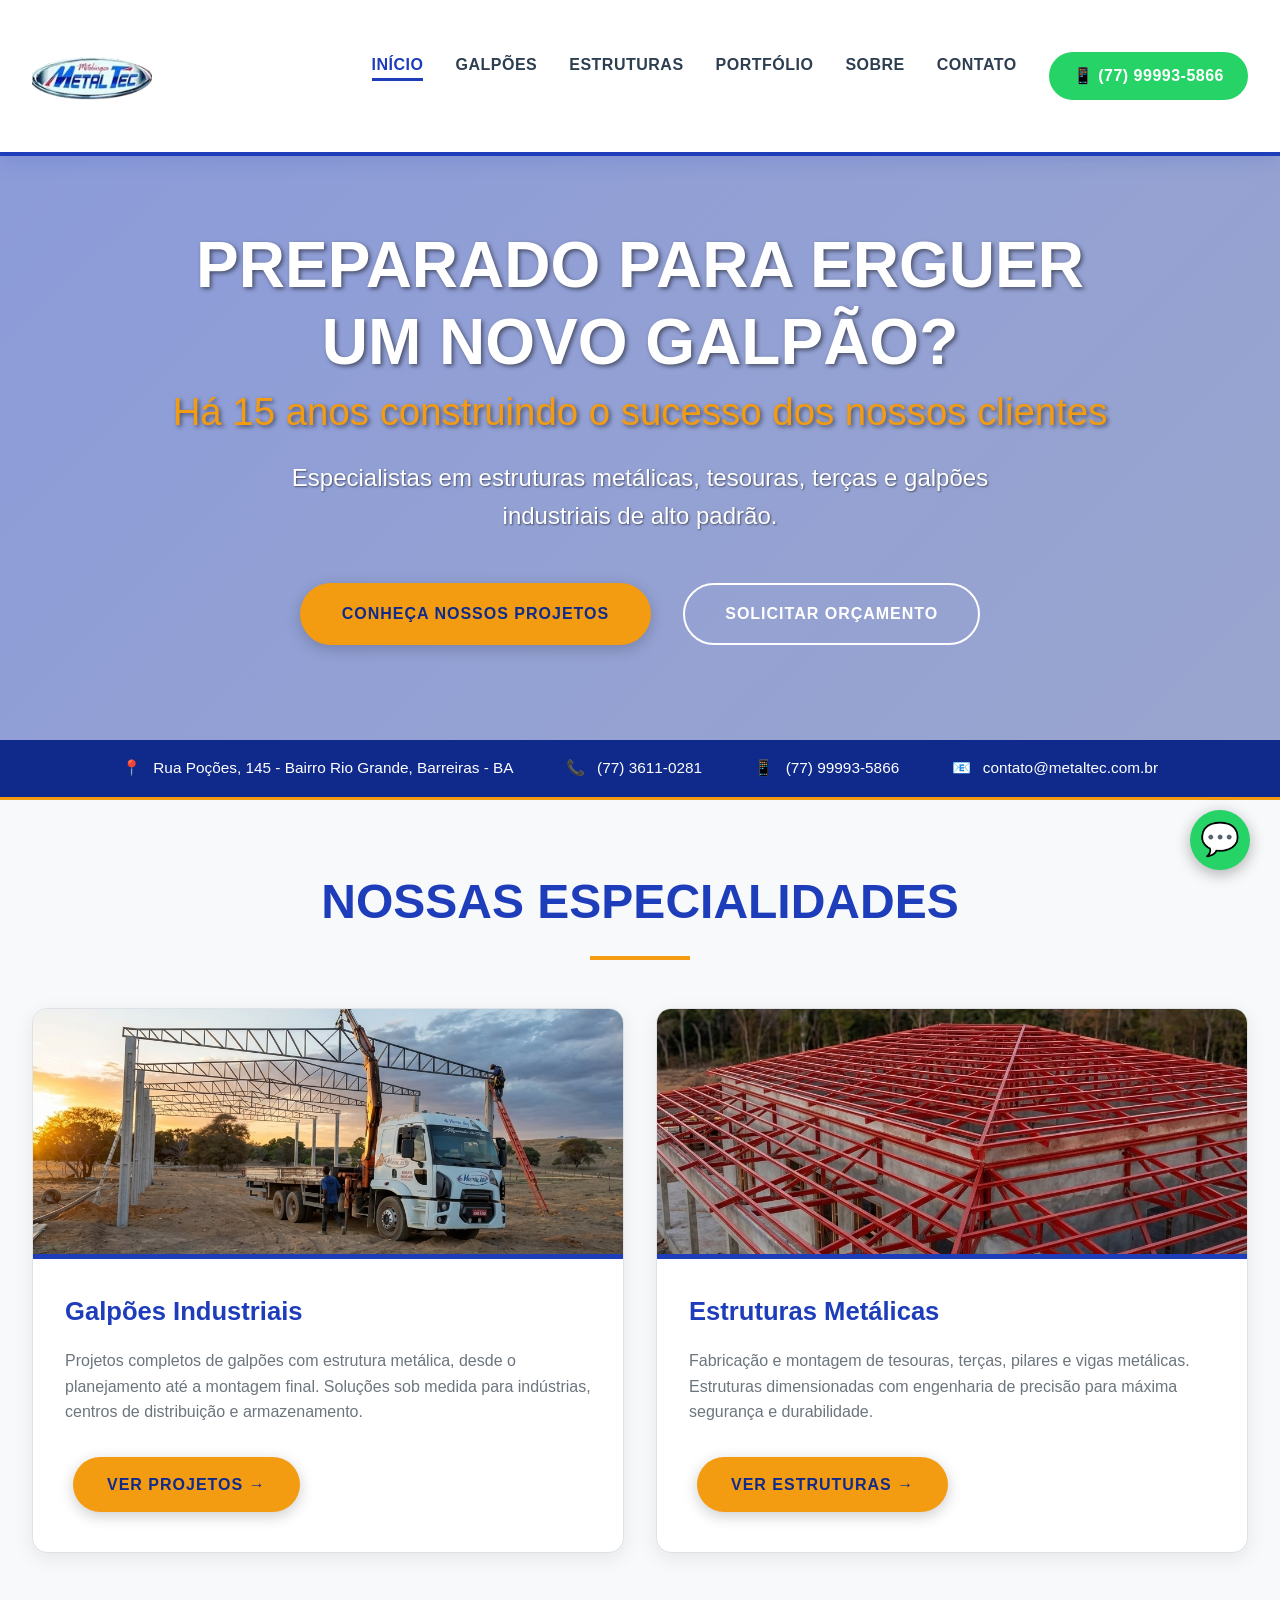
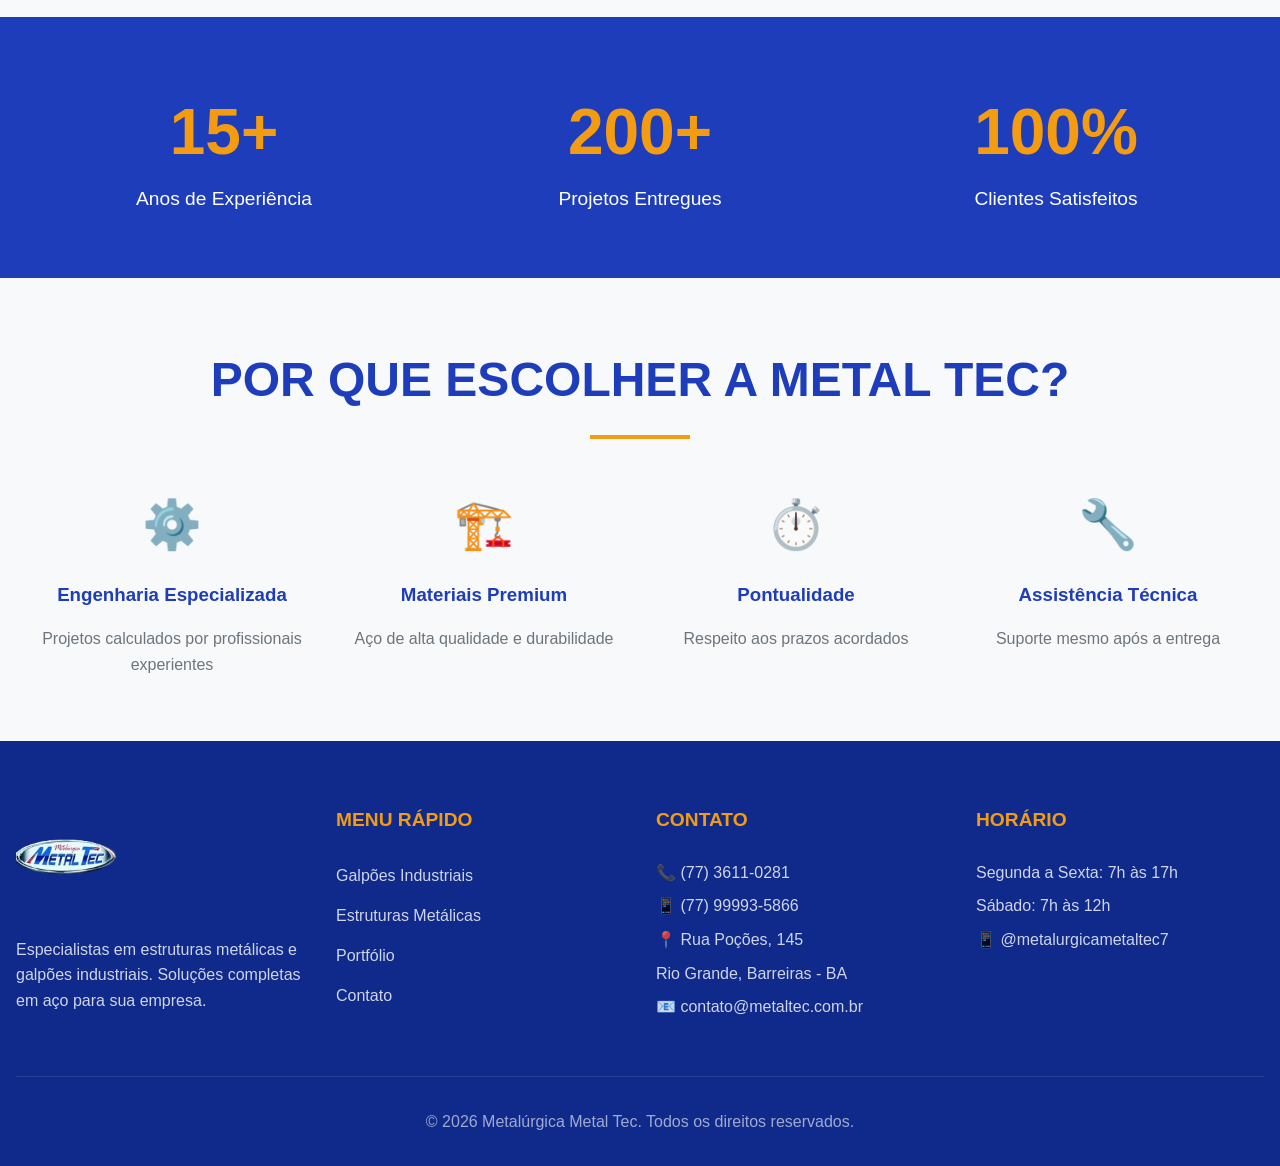
==== index.html @ 947dddcb "Add files via upload" ====
<!DOCTYPE html>
<html lang="pt-BR">
<head>
    <meta charset="UTF-8">
    <meta name="viewport" content="width=device-width, initial-scale=1.0">
    <title>Metal Tec - Estruturas Metálicas e Galpões Industriais</title>
    <link rel="stylesheet" href="css/estilo.css">
</head>
<body>
    <header class="header">
        <div class="header-container">
            <a href="index.html" class="logo">
                <img src="logo.png" alt="Metal Tec">
            </a>
            <nav>
                <ul class="nav-menu">
                    <li><a href="index.html" class="active">INÍCIO</a></li>
                    <li><a href="galpoes.html">GALPÕES</a></li>
                    <li><a href="estruturas.html">ESTRUTURAS</a></li>
                    <li><a href="portfolio.html">PORTFÓLIO</a></li>
                    <li><a href="sobre.html">SOBRE</a></li>
                    <li><a href="contato.html">CONTATO</a></li>
                    <li><a href="https://wa.me/5577999935866" class="whatsapp-nav" target="_blank">📱 (77) 99993-5866</a></li>
                </ul>
            </nav>
        </div>
    </header>

    <!-- Hero Section com imagem de fundo VISÍVEL -->
    <section class="hero">
        <div class="hero-content">
            <h1>
                PREPARADO PARA ERGUER<br>UM NOVO GALPÃO?
                <span>Há 15 anos construindo o sucesso dos nossos clientes</span>
            </h1>
            <p>Especialistas em estruturas metálicas, tesouras, terças e galpões industriais de alto padrão.</p>
            <div style="display: flex; gap: 1rem; justify-content: center; flex-wrap: wrap;">
                <a href="galpoes.html" class="btn btn-primary">CONHEÇA NOSSOS PROJETOS</a>
                <a href="contato.html" class="btn btn-outline">SOLICITAR ORÇAMENTO</a>
            </div>
        </div>
    </section>

    <!-- Info Bar -->
    <div class="info-bar">
        <span><i>📍</i> Rua Poções, 145 - Bairro Rio Grande, Barreiras - BA</span>
        <span><i>📞</i> (77) 3611-0281</span>
        <span><i>📱</i> (77) 99993-5866</span>
        <span><i>📧</i> contato@metaltec.com.br</span>
    </div>

    <!-- Serviços em Destaque -->
    <section class="section">
        <div class="container">
            <h2 class="section-title">NOSSAS ESPECIALIDADES</h2>
            <div class="cards-grid">
                <div class="card">
                    <div class="card-image" style="background-image: url('imagens/galpao-destaque.jpg')"></div>
                    <div class="card-content">
                        <h3>Galpões Industriais</h3>
                        <p>Projetos completos de galpões com estrutura metálica, desde o planejamento até a montagem final. Soluções sob medida para indústrias, centros de distribuição e armazenamento.</p>
                        <a href="galpoes.html" class="btn btn-primary" style="padding: 0.8rem 2rem;">VER PROJETOS →</a>
                    </div>
                </div>
                <div class="card">
                    <div class="card-image" style="background-image: url('imagens/estrutura-destaque.jpg')"></div>
                    <div class="card-content">
                        <h3>Estruturas Metálicas</h3>
                        <p>Fabricação e montagem de tesouras, terças, pilares e vigas metálicas. Estruturas dimensionadas com engenharia de precisão para máxima segurança e durabilidade.</p>
                        <a href="estruturas.html" class="btn btn-primary" style="padding: 0.8rem 2rem;">VER ESTRUTURAS →</a>
                    </div>
                </div>
            </div>
        </div>
    </section>

    <!-- Números -->
    <section class="section" style="background: var(--metaltec-blue); color: white;">
        <div class="container">
            <div style="display: grid; grid-template-columns: repeat(3, 1fr); gap: 2rem; text-align: center;">
                <div>
                    <div style="font-size: 4rem; font-weight: 800; color: var(--metaltec-orange);">15+</div>
                    <div style="font-size: 1.2rem;">Anos de Experiência</div>
                </div>
                <div>
                    <div style="font-size: 4rem; font-weight: 800; color: var(--metaltec-orange);">200+</div>
                    <div style="font-size: 1.2rem;">Projetos Entregues</div>
                </div>
                <div>
                    <div style="font-size: 4rem; font-weight: 800; color: var(--metaltec-orange);">100%</div>
                    <div style="font-size: 1.2rem;">Clientes Satisfeitos</div>
                </div>
            </div>
        </div>
    </section>

    <!-- Por que a Metal Tec -->
    <section class="section">
        <div class="container">
            <h2 class="section-title">POR QUE ESCOLHER A METAL TEC?</h2>
            <div style="display: grid; grid-template-columns: repeat(4, 1fr); gap: 2rem;">
                <div style="text-align: center;">
                    <div style="font-size: 3rem; color: var(--metaltec-blue); margin-bottom: 1rem;">⚙️</div>
                    <h3 style="color: var(--metaltec-blue); margin-bottom: 1rem;">Engenharia Especializada</h3>
                    <p style="color: var(--gray);">Projetos calculados por profissionais experientes</p>
                </div>
                <div style="text-align: center;">
                    <div style="font-size: 3rem; color: var(--metaltec-blue); margin-bottom: 1rem;">🏗️</div>
                    <h3 style="color: var(--metaltec-blue); margin-bottom: 1rem;">Materiais Premium</h3>
                    <p style="color: var(--gray);">Aço de alta qualidade e durabilidade</p>
                </div>
                <div style="text-align: center;">
                    <div style="font-size: 3rem; color: var(--metaltec-blue); margin-bottom: 1rem;">⏱️</div>
                    <h3 style="color: var(--metaltec-blue); margin-bottom: 1rem;">Pontualidade</h3>
                    <p style="color: var(--gray);">Respeito aos prazos acordados</p>
                </div>
                <div style="text-align: center;">
                    <div style="font-size: 3rem; color: var(--metaltec-blue); margin-bottom: 1rem;">🔧</div>
                    <h3 style="color: var(--metaltec-blue); margin-bottom: 1rem;">Assistência Técnica</h3>
                    <p style="color: var(--gray);">Suporte mesmo após a entrega</p>
                </div>
            </div>
        </div>
    </section>

    <!-- Footer -->
    <footer class="footer">
        <div class="footer-grid">
            <div class="footer-col">
                <img src="logo.png" alt="Metal Tec" style="height: 100px; margin-bottom: 1rem;">
                <p>Especialistas em estruturas metálicas e galpões industriais. Soluções completas em aço para sua empresa.</p>
            </div>
            <div class="footer-col">
                <h4>MENU RÁPIDO</h4>
                <p><a href="galpoes.html">Galpões Industriais</a></p>
                <p><a href="estruturas.html">Estruturas Metálicas</a></p>
                <p><a href="portfolio.html">Portfólio</a></p>
                <p><a href="contato.html">Contato</a></p>
            </div>
            <div class="footer-col">
                <h4>CONTATO</h4>
                <p>📞 (77) 3611-0281</p>
                <p>📱 (77) 99993-5866</p>
                <p>📍 Rua Poções, 145</p>
                <p>Rio Grande, Barreiras - BA</p>
                <p>📧 contato@metaltec.com.br</p>
            </div>
            <div class="footer-col">
                <h4>HORÁRIO</h4>
                <p>Segunda a Sexta: 7h às 17h</p>
                <p>Sábado: 7h às 12h</p>
                <p>📱 @metalurgicametaltec7</p>
            </div>
        </div>
        <div class="footer-bottom">
            <p>© 2026 Metalúrgica Metal Tec. Todos os direitos reservados.</p>
        </div>
    </footer>

    <!-- WhatsApp Float -->
    <a href="https://wa.me/5577999935866" class="whatsapp-float" target="_blank">
        💬
    </a>
    <script src="js/script.js"></script>
</body>
</html>
---- css/estilo.css ----
/* ===== RESET E VARIÁVEIS ===== */
* {
    margin: 0;
    padding: 0;
    box-sizing: border-box;
    font-family: 'Montserrat', -apple-system, BlinkMacSystemFont, 'Segoe UI', Roboto, Oxygen, Ubuntu, Cantarell, sans-serif;
}

:root {
    --metaltec-blue: #1e3dba;
    --metaltec-blue-dark: #0f2a8a;
    --metaltec-blue-light: #2e4ed6;
    --metaltec-gray: #2c3e50;
    --metaltec-orange: #f39c12;
    --dark: #1a1a1a;
    --light: #f8f9fa;
    --white: #ffffff;
    --gray: #6c757d;
    --gray-light: #e9ecef;
    --border: #dee2e6;
    --success: #25D366;
    --success-dark: #128C7E;
    --font-size-base: 16px;
    --spacing-unit: 1rem;
}

/* ===== TIPOGRAFIA ===== */
@import url('https://fonts.googleapis.com/css2?family=Montserrat:wght@300;400;500;600;700;800&display=swap');

html {
    font-size: var(--font-size-base);
    scroll-behavior: smooth;
}

body {
    color: var(--dark);
    line-height: 1.6;
    background-color: var(--light);
    overflow-x: hidden;
    width: 100%;
    position: relative;
}

/* ===== ACESSIBILIDADE ===== */
:focus {
    outline: 3px solid var(--metaltec-orange);
    outline-offset: 2px;
}

.skip-link {
    position: absolute;
    top: -40px;
    left: 0;
    background: var(--metaltec-blue);
    color: white;
    padding: 8px;
    z-index: 1001;
    text-decoration: none;
}

.skip-link:focus {
    top: 0;
}

/* ===== HEADER COM LOGO GRANDE E RESPONSIVO ===== */
.header {
    background: var(--white);
    box-shadow: 0 4px 20px rgba(30, 61, 186, 0.15);
    position: fixed;
    width: 100%;
    top: 0;
    z-index: 1000;
    border-bottom: 4px solid var(--metaltec-blue);
}

.header-container {
    max-width: 1400px;
    margin: 0 auto;
    padding: 1rem 2rem;
    display: flex;
    justify-content: space-between;
    align-items: center;
    width: 100%;
}

.logo {
    display: flex;
    align-items: center;
}

.logo img {
    height: 120px;
    width: auto;
    max-width: 100%;
    transition: transform 0.3s;
}

.logo img:hover {
    transform: scale(1.05);
}

/* ===== MENU HAMBURGUER PARA MOBILE ===== */
.menu-toggle {
    display: none;
    flex-direction: column;
    cursor: pointer;
    background: none;
    border: none;
    padding: 10px;
}

.menu-toggle span {
    width: 30px;
    height: 3px;
    background: var(--metaltec-blue);
    margin: 3px 0;
    transition: 0.3s;
    border-radius: 3px;
}

/* ===== NAVEGAÇÃO ===== */
.nav-menu {
    display: flex;
    gap: 2rem;
    list-style: none;
    margin: 0;
    padding: 0;
}

.nav-menu a {
    text-decoration: none;
    color: var(--metaltec-gray);
    font-weight: 600;
    font-size: 1rem;
    text-transform: uppercase;
    letter-spacing: 0.5px;
    transition: all 0.3s;
    padding: 0.5rem 0;
    position: relative;
    white-space: nowrap;
}

.nav-menu a:after {
    content: '';
    position: absolute;
    bottom: 0;
    left: 0;
    width: 0;
    height: 3px;
    background: var(--metaltec-blue);
    transition: width 0.3s;
}

.nav-menu a:hover {
    color: var(--metaltec-blue);
}

.nav-menu a:hover:after,
.nav-menu a.active:after {
    width: 100%;
}

.nav-menu a.active {
    color: var(--metaltec-blue);
    font-weight: 700;
}

.whatsapp-nav {
    background: var(--success);
    color: white !important;
    padding: 0.7rem 1.5rem !important;
    border-radius: 50px;
    display: flex;
    align-items: center;
    gap: 0.5rem;
    white-space: nowrap;
}

.whatsapp-nav:hover {
    background: var(--success-dark);
    color: white !important;
    transform: translateY(-2px);
    box-shadow: 0 4px 10px rgba(37, 211, 102, 0.3);
}

.whatsapp-nav:after {
    display: none;
}

/* ===== HERO SECTION ===== */
.hero {
    margin-top: 140px;
    background: linear-gradient(135deg, rgba(30, 61, 186, 0.5), rgba(15, 42, 138, 0.4)), url('../imagens/hero-principal.jpg');
    background-size: cover;
    background-position: center;
    background-attachment: fixed;
    min-height: 600px;
    height: auto;
    display: flex;
    align-items: center;
    position: relative;
    width: 100%;
}

.hero-content {
    max-width: 1400px;
    margin: 0 auto;
    padding: 4rem 2rem;
    color: var(--white);
    text-align: center;
    width: 100%;
}

.hero h1 {
    font-size: clamp(2rem, 5vw, 4rem);
    font-weight: 800;
    line-height: 1.2;
    margin-bottom: 1.5rem;
    text-transform: uppercase;
    text-shadow: 2px 2px 4px rgba(0,0,0,0.5);
    word-wrap: break-word;
}

.hero h1 span {
    color: var(--metaltec-orange);
    display: block;
    font-size: clamp(1.2rem, 3vw, 2.5rem);
    font-weight: 400;
    text-transform: none;
    margin-top: 0.5rem;
}

.hero p {
    font-size: clamp(1rem, 2vw, 1.5rem);
    margin-bottom: 2.5rem;
    max-width: 800px;
    margin-left: auto;
    margin-right: auto;
    font-weight: 300;
    text-shadow: 1px 1px 2px rgba(0,0,0,0.5);
    padding: 0 1rem;
}

/* Hero para páginas internas */
.hero-interno {
    margin-top: 140px;
    background: linear-gradient(135deg, rgba(30, 61, 186, 0.7), rgba(15, 42, 138, 0.6)), url('../imagens/hero-interno.jpg');
    background-size: cover;
    background-position: center;
    min-height: 400px;
    height: auto;
    display: flex;
    align-items: center;
    width: 100%;
}

/* ===== BOTÕES ===== */
.btn {
    display: inline-block;
    padding: 1rem 2.5rem;
    border-radius: 50px;
    text-decoration: none;
    font-weight: 600;
    text-transform: uppercase;
    letter-spacing: 1px;
    transition: all 0.3s;
    border: 2px solid transparent;
    cursor: pointer;
    font-size: clamp(0.9rem, 1.5vw, 1rem);
    text-align: center;
    margin: 0.5rem;
}

.btn-primary {
    background: var(--metaltec-orange);
    color: var(--metaltec-blue-dark);
    font-weight: 700;
    box-shadow: 0 4px 15px rgba(0,0,0,0.2);
}

.btn-primary:hover {
    background: var(--white);
    color: var(--metaltec-blue);
    transform: translateY(-3px);
    box-shadow: 0 6px 20px rgba(0,0,0,0.3);
}

.btn-outline {
    background: transparent;
    border: 2px solid var(--white);
    color: var(--white);
}

.btn-outline:hover {
    background: var(--white);
    color: var(--metaltec-blue);
}

.btn-secondary {
    background: var(--metaltec-blue);
    color: var(--white);
}

.btn-secondary:hover {
    background: var(--metaltec-blue-dark);
    transform: translateY(-3px);
}

/* ===== CARDS ===== */
.cards-grid {
    display: grid;
    grid-template-columns: repeat(auto-fit, minmax(min(100%, 350px), 1fr));
    gap: 2rem;
    margin-top: 2rem;
    width: 100%;
}

.card {
    background: var(--white);
    border-radius: 15px;
    overflow: hidden;
    box-shadow: 0 5px 20px rgba(0,0,0,0.08);
    transition: all 0.3s;
    border: 1px solid var(--border);
    height: 100%;
    display: flex;
    flex-direction: column;
}

.card:hover {
    transform: translateY(-10px);
    box-shadow: 0 8px 30px rgba(30, 61, 186, 0.15);
    border-color: var(--metaltec-blue);
}

.card-image {
    height: 250px;
    background-size: cover;
    background-position: center;
    position: relative;
    width: 100%;
}

.card-image:after {
    content: '';
    position: absolute;
    bottom: 0;
    left: 0;
    right: 0;
    height: 5px;
    background: var(--metaltec-blue);
}

.card-content {
    padding: 2rem;
    flex: 1;
}

.card-content h3 {
    color: var(--metaltec-blue);
    font-size: clamp(1.4rem, 2vw, 1.8rem);
    margin-bottom: 1rem;
    font-weight: 700;
}

.card-content p {
    color: var(--gray);
    margin-bottom: 1.5rem;
    line-height: 1.6;
    font-size: clamp(0.95rem, 1.5vw, 1rem);
}

/* ===== SEÇÕES ===== */
.section {
    padding: clamp(3rem, 5vw, 5rem) 1rem;
    width: 100%;
}

.section-light {
    background: var(--white);
}

.section-dark {
    background: var(--metaltec-blue-dark);
    color: var(--white);
}

.section-title {
    text-align: center;
    font-size: clamp(2rem, 4vw, 3rem);
    color: var(--metaltec-blue);
    margin-bottom: 3rem;
    font-weight: 800;
    position: relative;
    word-wrap: break-word;
    padding: 0 1rem;
}

.section-title:after {
    content: '';
    display: block;
    width: min(100px, 20%);
    height: 4px;
    background: var(--metaltec-orange);
    margin: 1rem auto;
}

.section-title.light {
    color: var(--white);
}

.container {
    max-width: 1400px;
    margin: 0 auto;
    padding: 0 1rem;
    width: 100%;
}

/* ===== INFO BAR ===== */
.info-bar {
    background: var(--metaltec-blue-dark);
    color: var(--white);
    padding: 1rem;
    text-align: center;
    font-size: clamp(0.9rem, 1.2vw, 1.1rem);
    border-bottom: 3px solid var(--metaltec-orange);
    width: 100%;
    overflow-x: auto;
    white-space: nowrap;
    -webkit-overflow-scrolling: touch;
}

.info-bar span {
    margin: 0 1.5rem;
    display: inline-block;
}

.info-bar i {
    color: var(--metaltec-orange);
    margin-right: 0.5rem;
    font-style: normal;
    font-weight: bold;
}

/* ===== LISTA DE SERVIÇOS ===== */
.servicos-lista {
    display: grid;
    grid-template-columns: repeat(auto-fit, minmax(min(100%, 350px), 1fr));
    gap: 2rem;
    margin: 3rem 0;
    width: 100%;
}

.servico-item {
    background: var(--white);
    padding: 2rem;
    border-radius: 15px;
    box-shadow: 0 5px 15px rgba(0,0,0,0.05);
    border-left: 5px solid var(--metaltec-blue);
    height: 100%;
}

.servico-item h3 {
    color: var(--metaltec-blue);
    font-size: clamp(1.4rem, 2vw, 1.8rem);
    margin-bottom: 1rem;
}

.servico-item p {
    color: var(--gray);
    margin-bottom: 1rem;
    font-size: clamp(0.95rem, 1.5vw, 1rem);
}

.servico-item ul {
    list-style: none;
}

.servico-item li {
    margin-bottom: 0.5rem;
    padding-left: 1.5rem;
    position: relative;
    font-size: clamp(0.95rem, 1.5vw, 1rem);
}

.servico-item li:before {
    content: "✓";
    color: var(--metaltec-orange);
    font-weight: bold;
    position: absolute;
    left: 0;
}

/* ===== PORTFOLIO GRID ===== */
.portfolio-grid {
    display: grid;
    grid-template-columns: repeat(auto-fit, minmax(min(100%, 400px), 1fr));
    gap: 2rem;
    width: 100%;
}

.portfolio-item {
    position: relative;
    border-radius: 15px;
    overflow: hidden;
    height: 300px;
    cursor: pointer;
    width: 100%;
}

.portfolio-item img {
    width: 100%;
    height: 100%;
    object-fit: cover;
    transition: transform 0.5s;
}

.portfolio-item:hover img {
    transform: scale(1.1);
}

.portfolio-overlay {
    position: absolute;
    bottom: 0;
    left: 0;
    right: 0;
    background: linear-gradient(to top, var(--metaltec-blue), transparent);
    color: var(--white);
    padding: 2rem;
    transform: translateY(100%);
    transition: transform 0.3s;
}

.portfolio-item:hover .portfolio-overlay {
    transform: translateY(0);
}

.portfolio-overlay h4 {
    font-size: clamp(1.2rem, 2vw, 1.5rem);
    margin-bottom: 0.5rem;
}

/* ===== SOBRE ===== */
.sobre-grid {
    display: grid;
    grid-template-columns: repeat(auto-fit, minmax(min(100%, 500px), 1fr));
    gap: 4rem;
    align-items: center;
    width: 100%;
}

.sobre-imagem {
    border-radius: 15px;
    overflow: hidden;
    box-shadow: 0 10px 30px rgba(0,0,0,0.1);
    width: 100%;
}

.sobre-imagem img {
    width: 100%;
    height: auto;
    display: block;
}

.valores-grid {
    display: grid;
    grid-template-columns: repeat(auto-fit, minmax(min(100%, 250px), 1fr));
    gap: 2rem;
    margin-top: 3rem;
    width: 100%;
}

.valor-item {
    text-align: center;
    padding: 2rem;
    background: var(--white);
    border-radius: 10px;
    box-shadow: 0 5px 15px rgba(0,0,0,0.05);
    height: 100%;
}

.valor-icon {
    font-size: 3rem;
    color: var(--metaltec-blue);
    margin-bottom: 1rem;
}

.valor-item h3 {
    font-size: clamp(1.2rem, 2vw, 1.5rem);
    margin-bottom: 1rem;
}

/* ===== CONTATO ===== */
.contato-grid {
    display: grid;
    grid-template-columns: repeat(auto-fit, minmax(min(100%, 500px), 1fr));
    gap: 4rem;
    width: 100%;
}

.contato-info {
    background: var(--light);
    padding: 2rem;
    border-radius: 15px;
    width: 100%;
}

.contato-item {
    display: flex;
    align-items: flex-start;
    gap: 1rem;
    margin-bottom: 1.5rem;
    padding: 1rem;
    background: var(--white);
    border-radius: 10px;
    box-shadow: 0 2px 10px rgba(0,0,0,0.05);
    flex-wrap: wrap;
}

.contato-icon {
    width: 50px;
    height: 50px;
    background: var(--metaltec-blue);
    color: var(--white);
    border-radius: 50%;
    display: flex;
    align-items: center;
    justify-content: center;
    font-size: 1.5rem;
    flex-shrink: 0;
}

.contato-text {
    flex: 1;
    min-width: 200px;
}

.contato-text h4 {
    color: var(--metaltec-blue);
    margin-bottom: 0.3rem;
    font-size: clamp(1rem, 1.5vw, 1.1rem);
}

.contato-text p {
    font-size: clamp(0.95rem, 1.5vw, 1rem);
    word-wrap: break-word;
}

.contato-form {
    background: var(--white);
    padding: 2rem;
    border-radius: 15px;
    box-shadow: 0 5px 20px rgba(0,0,0,0.08);
    width: 100%;
}

.form-group {
    margin-bottom: 1.5rem;
    width: 100%;
}

.form-group label {
    display: block;
    margin-bottom: 0.5rem;
    color: var(--metaltec-gray);
    font-weight: 600;
    font-size: clamp(0.95rem, 1.5vw, 1rem);
}

.form-control {
    width: 100%;
    padding: 1rem;
    border: 2px solid var(--border);
    border-radius: 10px;
    font-size: clamp(0.95rem, 1.5vw, 1rem);
    transition: border-color 0.3s;
    background: var(--white);
}

.form-control:focus {
    outline: none;
    border-color: var(--metaltec-blue);
    box-shadow: 0 0 0 3px rgba(30, 61, 186, 0.1);
}

textarea.form-control {
    min-height: 150px;
    resize: vertical;
}

.mapa {
    margin-top: 4rem;
    border-radius: 15px;
    overflow: hidden;
    box-shadow: 0 5px 20px rgba(0,0,0,0.1);
    width: 100%;
}

.mapa iframe {
    width: 100%;
    height: min(400px, 50vh);
    border: none;
}

/* ===== FOOTER ===== */
.footer {
    background: var(--metaltec-blue-dark);
    color: var(--white);
    padding: 4rem 1rem 2rem;
    width: 100%;
}

.footer-grid {
    max-width: 1400px;
    margin: 0 auto;
    display: grid;
    grid-template-columns: repeat(auto-fit, minmax(min(100%, 250px), 1fr));
    gap: 2rem;
    width: 100%;
}

.footer-col {
    width: 100%;
}

.footer-col h4 {
    color: var(--metaltec-orange);
    margin-bottom: 1.5rem;
    font-size: clamp(1.1rem, 1.5vw, 1.2rem);
}

.footer-col p {
    color: rgba(255,255,255,0.8);
    margin: 0.5rem 0;
    line-height: 1.6;
    font-size: clamp(0.9rem, 1.5vw, 1rem);
    word-wrap: break-word;
}

.footer-col a {
    color: rgba(255,255,255,0.8);
    text-decoration: none;
    transition: color 0.3s;
    display: inline-block;
    padding: 0.2rem 0;
}

.footer-col a:hover {
    color: var(--metaltec-orange);
}

.footer-col img {
    max-width: 100%;
    height: auto;
    margin-bottom: 1rem;
}

.footer-bottom {
    max-width: 1400px;
    margin: 3rem auto 0;
    padding-top: 2rem;
    border-top: 1px solid rgba(255,255,255,0.1);
    text-align: center;
    color: rgba(255,255,255,0.6);
    font-size: clamp(0.9rem, 1.5vw, 1rem);
}

/* ===== WHATSAPP FLOAT ===== */
.whatsapp-float {
    position: fixed;
    bottom: 30px;
    right: 30px;
    background: var(--success);
    color: white;
    width: clamp(50px, 8vw, 60px);
    height: clamp(50px, 8vw, 60px);
    border-radius: 50%;
    display: flex;
    align-items: center;
    justify-content: center;
    font-size: clamp(1.5rem, 4vw, 2rem);
    box-shadow: 0 4px 15px rgba(0,0,0,0.3);
    transition: all 0.3s;
    z-index: 999;
    text-decoration: none;
}

.whatsapp-float:hover {
    transform: scale(1.1);
    background: var(--success-dark);
}

/* ===== TABELAS ===== */
.tabela-contato {
    width: 100%;
    border-collapse: collapse;
    margin-top: 2rem;
    overflow-x: auto;
    display: block;
}

.tabela-contato td {
    padding: 1rem;
    border: 1px solid var(--border);
    font-size: clamp(0.9rem, 1.5vw, 1rem);
}

.tabela-contato tr:first-child td {
    background: var(--metaltec-blue);
    color: white;
    font-weight: bold;
}

/* ===== MEDIA QUERIES DETALHADAS ===== */

/* Extra small devices (phones, 600px and down) */
@media only screen and (max-width: 600px) {
    .header-container {
        padding: 0.5rem 1rem;
    }
    
    .logo img {
        height: 70px;
    }
    
    .hero, .hero-interno {
        margin-top: 90px;
    }
    
    .hero {
        min-height: 450px;
        background-attachment: scroll;
    }
    
    .hero-content {
        padding: 2rem 1rem;
    }
    
    .btn {
        display: block;
        width: 90%;
        margin: 0.5rem auto;
        padding: 0.8rem 1rem;
    }
    
    .hero .btn {
        width: 100%;
        max-width: 300px;
    }
    
    .info-bar {
        white-space: normal;
        font-size: 0.9rem;
    }
    
    .info-bar span {
        display: block;
        margin: 0.3rem 0;
    }
    
    .section {
        padding: 2rem 0.5rem;
    }
    
    .card-content {
        padding: 1.5rem;
    }
    
    .card-image {
        height: 200px;
    }
    
    .portfolio-item {
        height: 250px;
    }
    
    .contato-item {
        flex-direction: column;
        align-items: center;
        text-align: center;
    }
    
    .contato-icon {
        margin-bottom: 0.5rem;
    }
    
    .whatsapp-float {
        bottom: 15px;
        right: 15px;
    }
    
    .footer-grid {
        text-align: center;
    }
}

/* Small devices (portrait tablets and large phones, 600px to 768px) */
@media only screen and (min-width: 601px) and (max-width: 768px) {
    .header-container {
        padding: 0.5rem 1.5rem;
    }
    
    .logo img {
        height: 80px;
    }
    
    .hero, .hero-interno {
        margin-top: 100px;
    }
    
    .hero {
        min-height: 500px;
    }
    
    .info-bar {
        white-space: normal;
    }
    
    .info-bar span {
        display: inline-block;
        margin: 0.3rem 0.8rem;
    }
    
    .cards-grid {
        grid-template-columns: repeat(2, 1fr);
    }
    
    .portfolio-grid {
        grid-template-columns: repeat(2, 1fr);
    }
    
    .servicos-lista {
        grid-template-columns: repeat(2, 1fr);
    }
}

/* Medium devices (landscape tablets, 768px to 992px) */
@media only screen and (min-width: 769px) and (max-width: 992px) {
    .header-container {
        padding: 0.8rem 2rem;
    }
    
    .logo img {
        height: 90px;
    }
    
    .hero, .hero-interno {
        margin-top: 110px;
    }
    
    .cards-grid {
        grid-template-columns: repeat(2, 1fr);
    }
    
    .portfolio-grid {
        grid-template-columns: repeat(2, 1fr);
    }
}

/* Large devices (desktops, 992px to 1200px) */
@media only screen and (min-width: 993px) and (max-width: 1200px) {
    .header-container {
        padding: 1rem 2rem;
    }
    
    .logo img {
        height: 100px;
    }
    
    .hero, .hero-interno {
        margin-top: 120px;
    }
}

/* Extra large devices (large desktops, 1200px and up) */
@media only screen and (min-width: 1201px) {
    .header-container {
        padding: 1rem 2rem;
    }
    
    .logo img {
        height: 120px;
    }
    
    .hero, .hero-interno {
        margin-top: 140px;
    }
}

/* High DPI screens (Retina) */
@media (-webkit-min-device-pixel-ratio: 2), (min-resolution: 192dpi) {
    .hero {
        background-attachment: scroll;
    }
}

/* Print styles */
@media print {
    .header, .footer, .whatsapp-float, .btn {
        display: none;
    }
    
    .hero {
        margin-top: 0;
        background: none;
        color: black;
    }
    
    .hero-content {
        color: black;
    }
    
    body {
        background: white;
    }
}

/* ===== MENU HAMBURGUER PARA MOBILE ===== */
@media only screen and (max-width: 992px) {
    .menu-toggle {
        display: flex;
    }
    
    .nav-menu {
        display: none;
        position: absolute;
        top: 100%;
        left: 0;
        right: 0;
        background: var(--white);
        flex-direction: column;
        padding: 1rem;
        box-shadow: 0 4px 10px rgba(0,0,0,0.1);
        gap: 1rem;
        max-height: calc(100vh - 100px);
        overflow-y: auto;
    }
    
    .nav-menu.active {
        display: flex;
    }
    
    .nav-menu a {
        padding: 1rem;
        width: 100%;
        text-align: center;
        white-space: normal;
    }
    
    .nav-menu a:after {
        display: none;
    }
    
    .whatsapp-nav {
        justify-content: center;
    }
}

/* ===== ANIMAÇÕES DE ACESSIBILIDADE ===== */
@media (prefers-reduced-motion: reduce) {
    * {
        animation-duration: 0.01ms !important;
        animation-iteration-count: 1 !important;
        transition-duration: 0.01ms !important;
        scroll-behavior: auto !important;
    }
}

/* ===== ALTO CONTRASTE ===== */
@media (prefers-contrast: high) {
    :root {
        --metaltec-blue: #0000cc;
        --metaltec-orange: #ff9900;
    }
    
    .btn {
        border: 2px solid black;
    }
    
    .card {
        border: 2px solid black;
    }
}
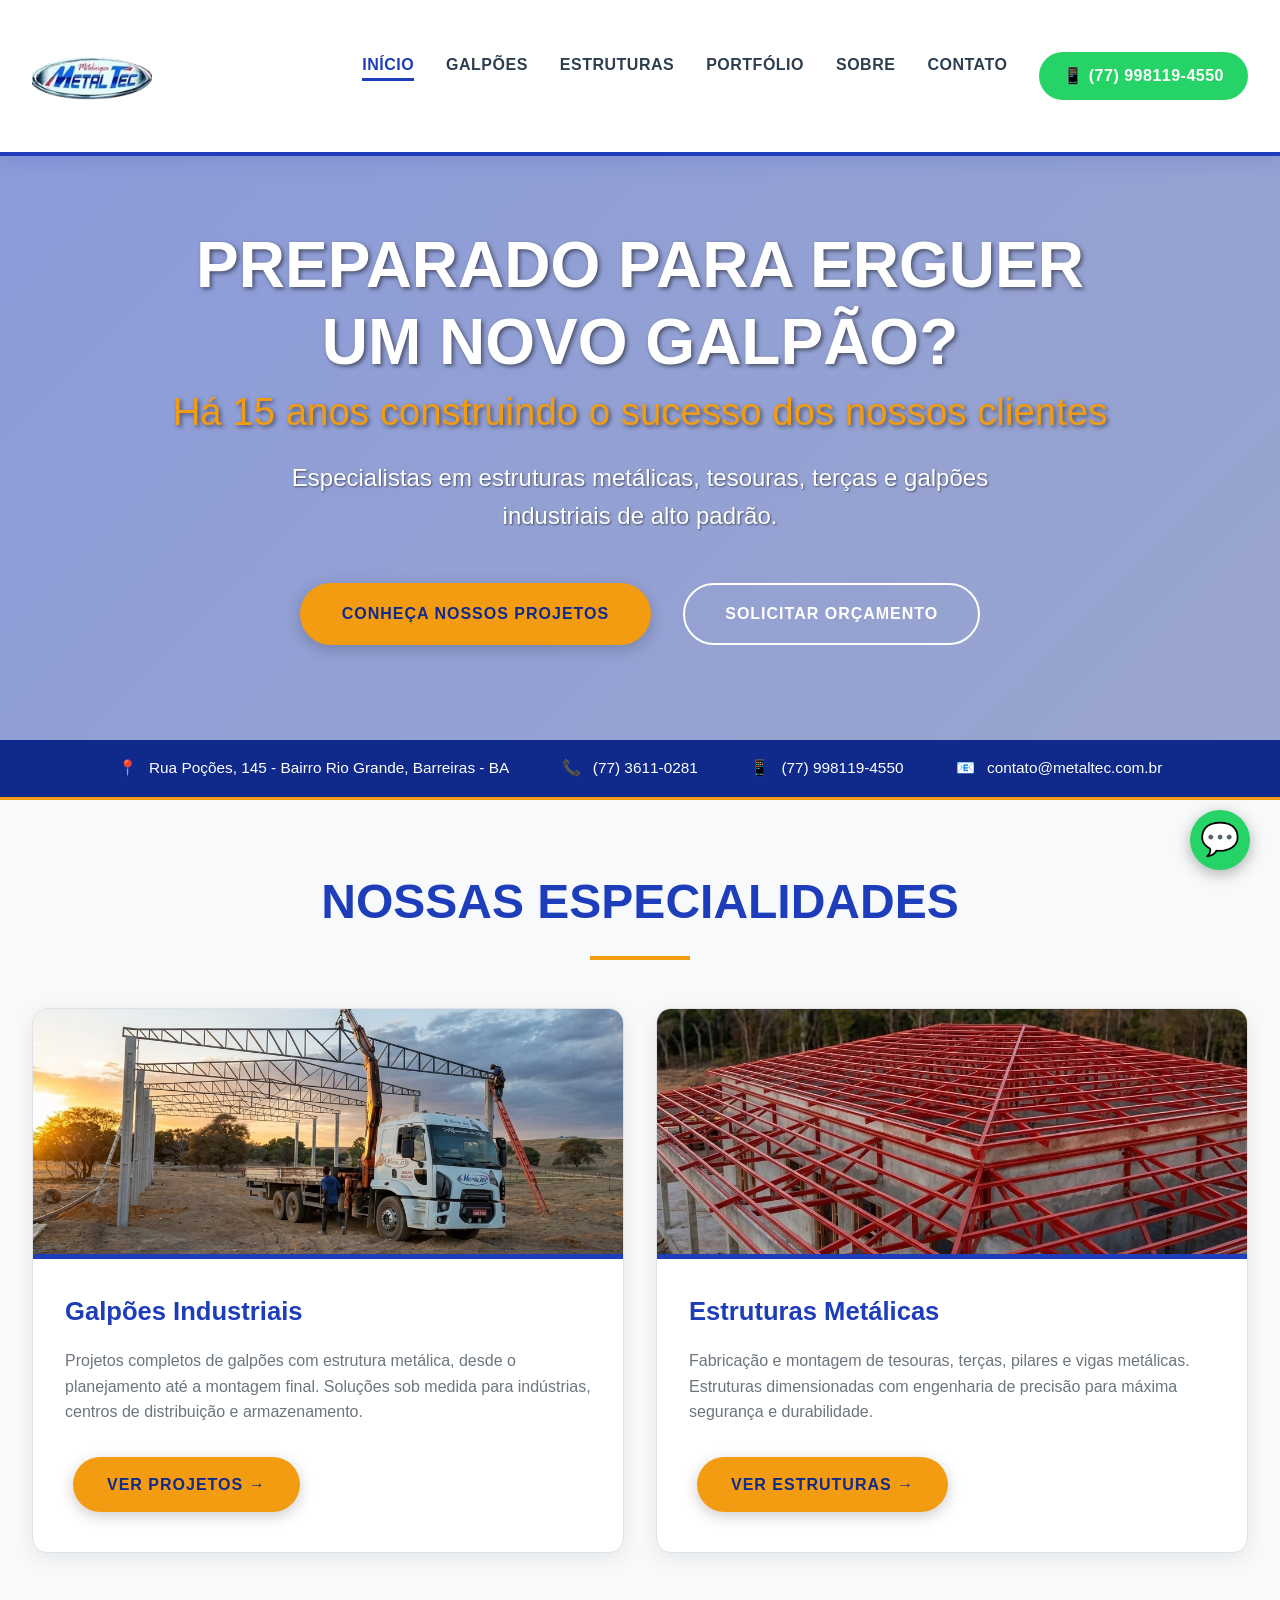
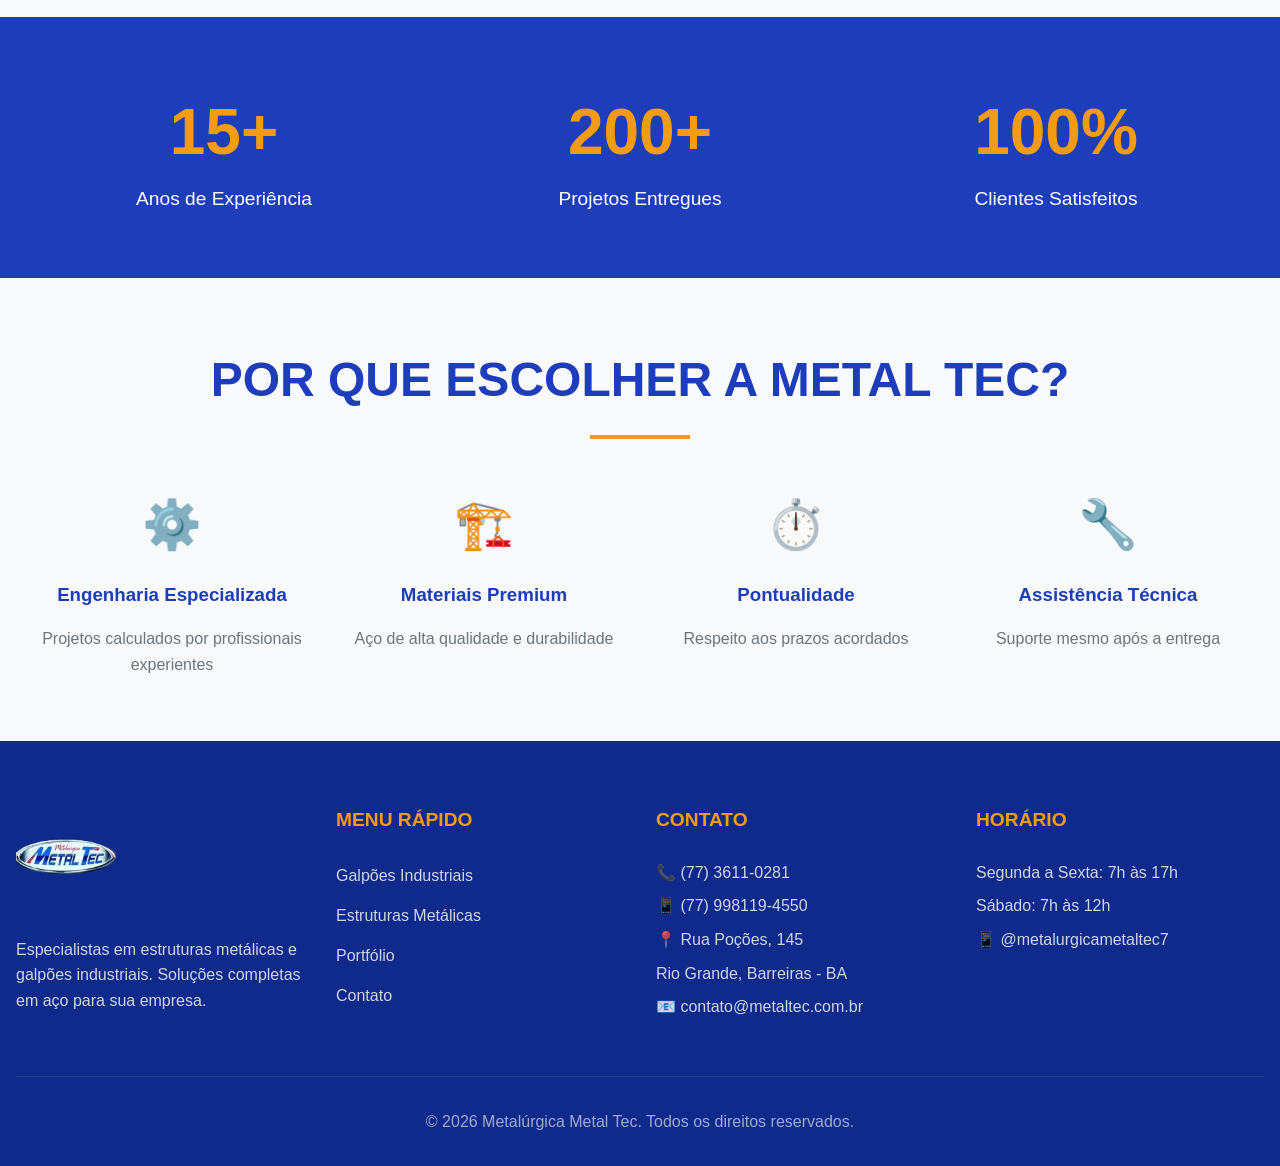
==== commit befffdb5: "Fix HTML structure and update contact number" ====
--- a/index.html
+++ b/index.html
@@ -20,7 +20,7 @@
                     <li><a href="portfolio.html">PORTFÓLIO</a></li>
                     <li><a href="sobre.html">SOBRE</a></li>
                     <li><a href="contato.html">CONTATO</a></li>
-                    <li><a href="https://wa.me/5577999935866" class="whatsapp-nav" target="_blank">📱 (77) 99993-5866</a></li>
+                    <li><a href="https://wa.me/55779981194550" class="whatsapp-nav" target="_blank">📱 (77) 998119-4550</a></li>
                 </ul>
             </nav>
         </div>
@@ -45,7 +45,7 @@
     <div class="info-bar">
         <span><i>📍</i> Rua Poções, 145 - Bairro Rio Grande, Barreiras - BA</span>
         <span><i>📞</i> (77) 3611-0281</span>
-        <span><i>📱</i> (77) 99993-5866</span>
+        <span><i>📱</i> (77) 998119-4550</span>
         <span><i>📧</i> contato@metaltec.com.br</span>
     </div>
 
@@ -140,7 +140,7 @@
             <div class="footer-col">
                 <h4>CONTATO</h4>
                 <p>📞 (77) 3611-0281</p>
-                <p>📱 (77) 99993-5866</p>
+                <p>📱 (77) 998119-4550</p>
                 <p>📍 Rua Poções, 145</p>
                 <p>Rio Grande, Barreiras - BA</p>
                 <p>📧 contato@metaltec.com.br</p>
@@ -158,9 +158,10 @@
     </footer>
 
     <!-- WhatsApp Float -->
-    <a href="https://wa.me/5577999935866" class="whatsapp-float" target="_blank">
+    <a href="https://wa.me/55779981194550" class="whatsapp-float" target="_blank">
         💬
     </a>
     <script src="js/script.js"></script>
 </body>
-</html>+
+</html>
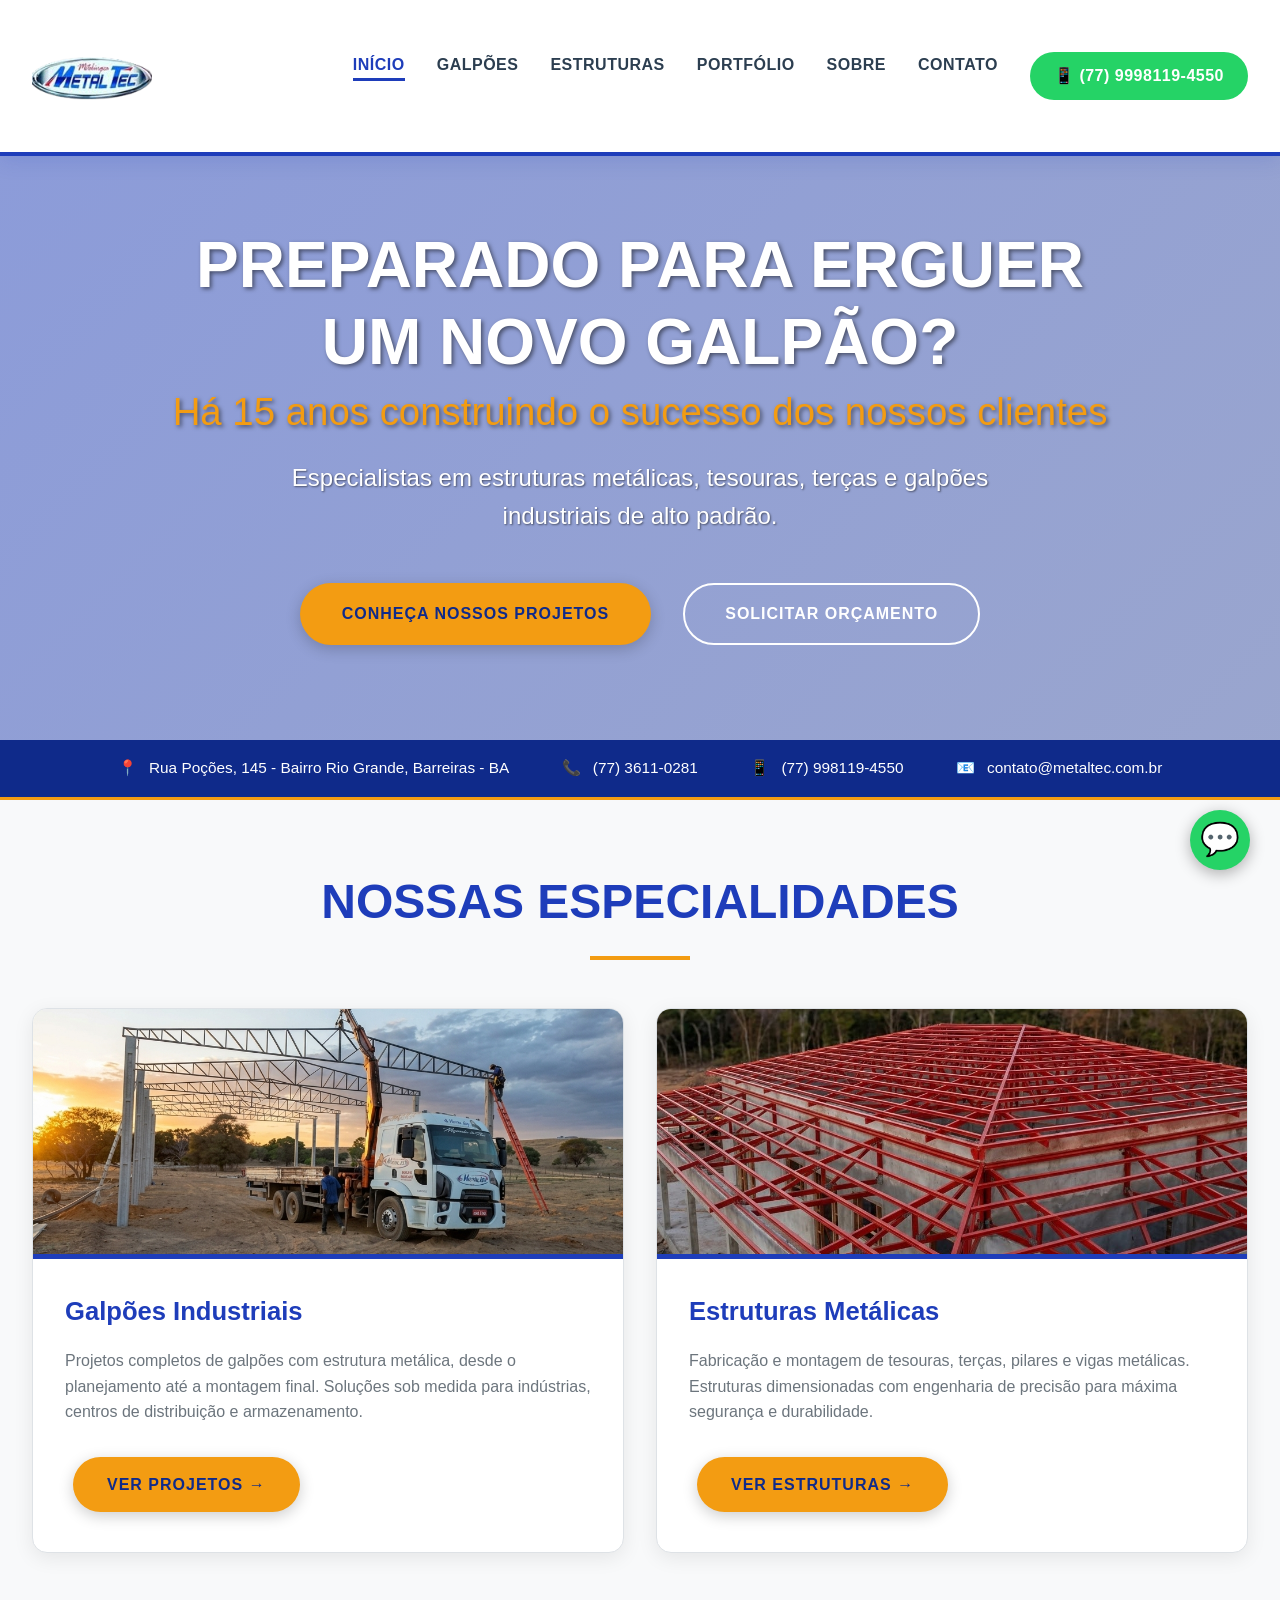
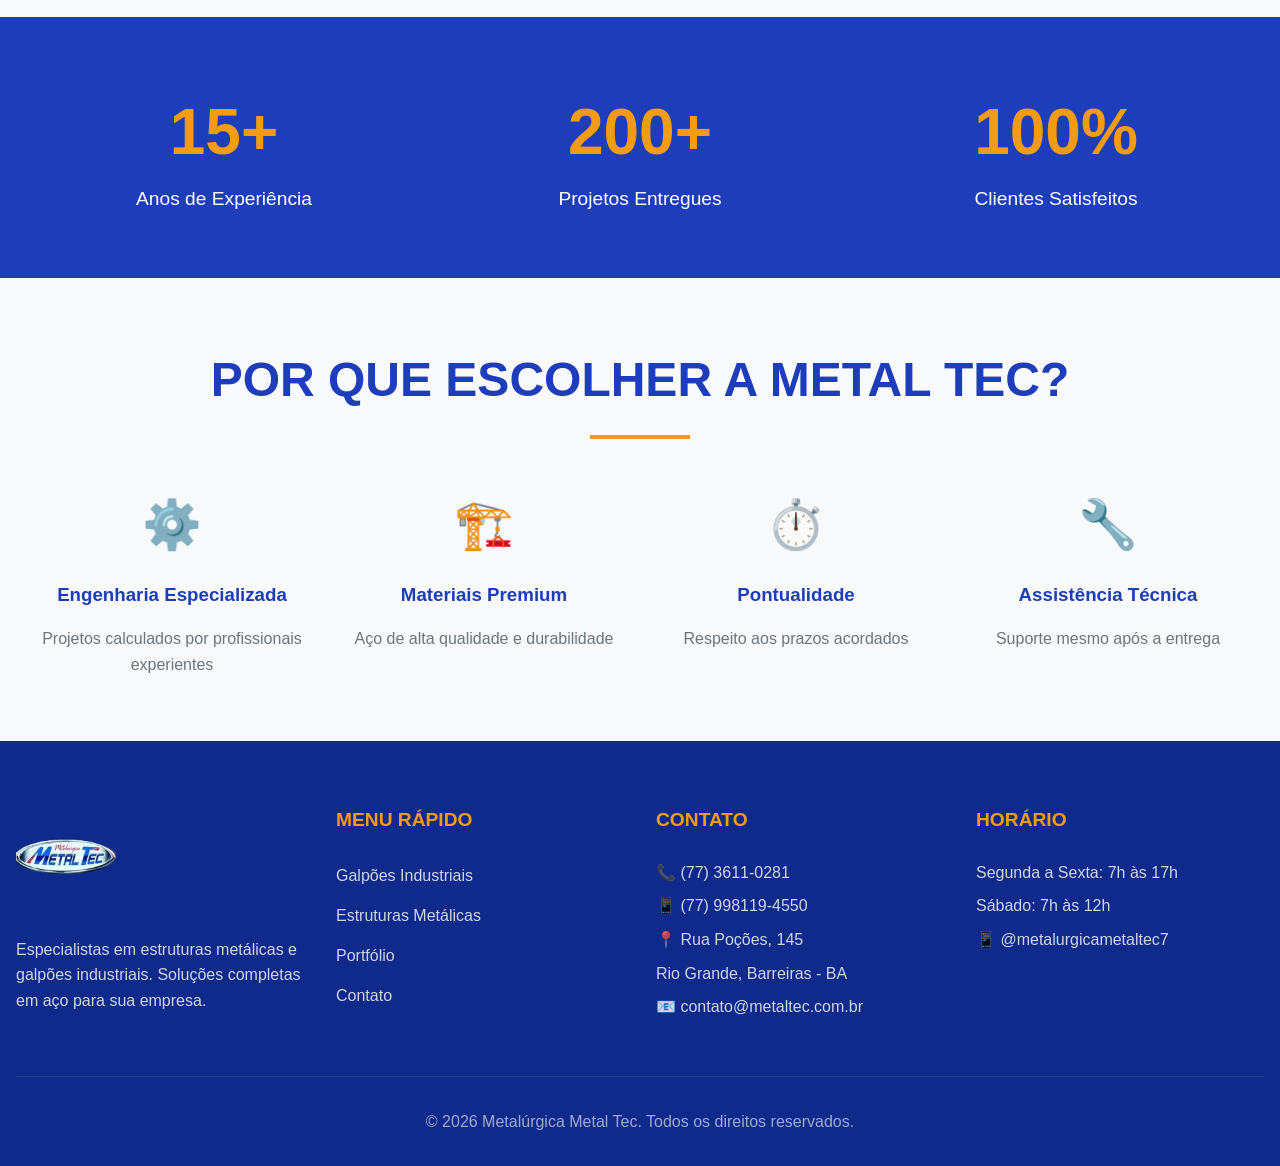
==== commit 7686a7a4: "Fix HTML encoding issues in index.html" ====
--- a/index.html
+++ b/index.html
@@ -20,7 +20,7 @@
                     <li><a href="portfolio.html">PORTFÓLIO</a></li>
                     <li><a href="sobre.html">SOBRE</a></li>
                     <li><a href="contato.html">CONTATO</a></li>
-                    <li><a href="https://wa.me/55779981194550" class="whatsapp-nav" target="_blank">📱 (77) 998119-4550</a></li>
+                    <li><a href="https://wa.me/557799981194550" class="whatsapp-nav" target="_blank">📱 (77) 9998119-4550</a></li>
                 </ul>
             </nav>
         </div>
@@ -165,3 +165,4 @@
 </body>
 
 </html>
+
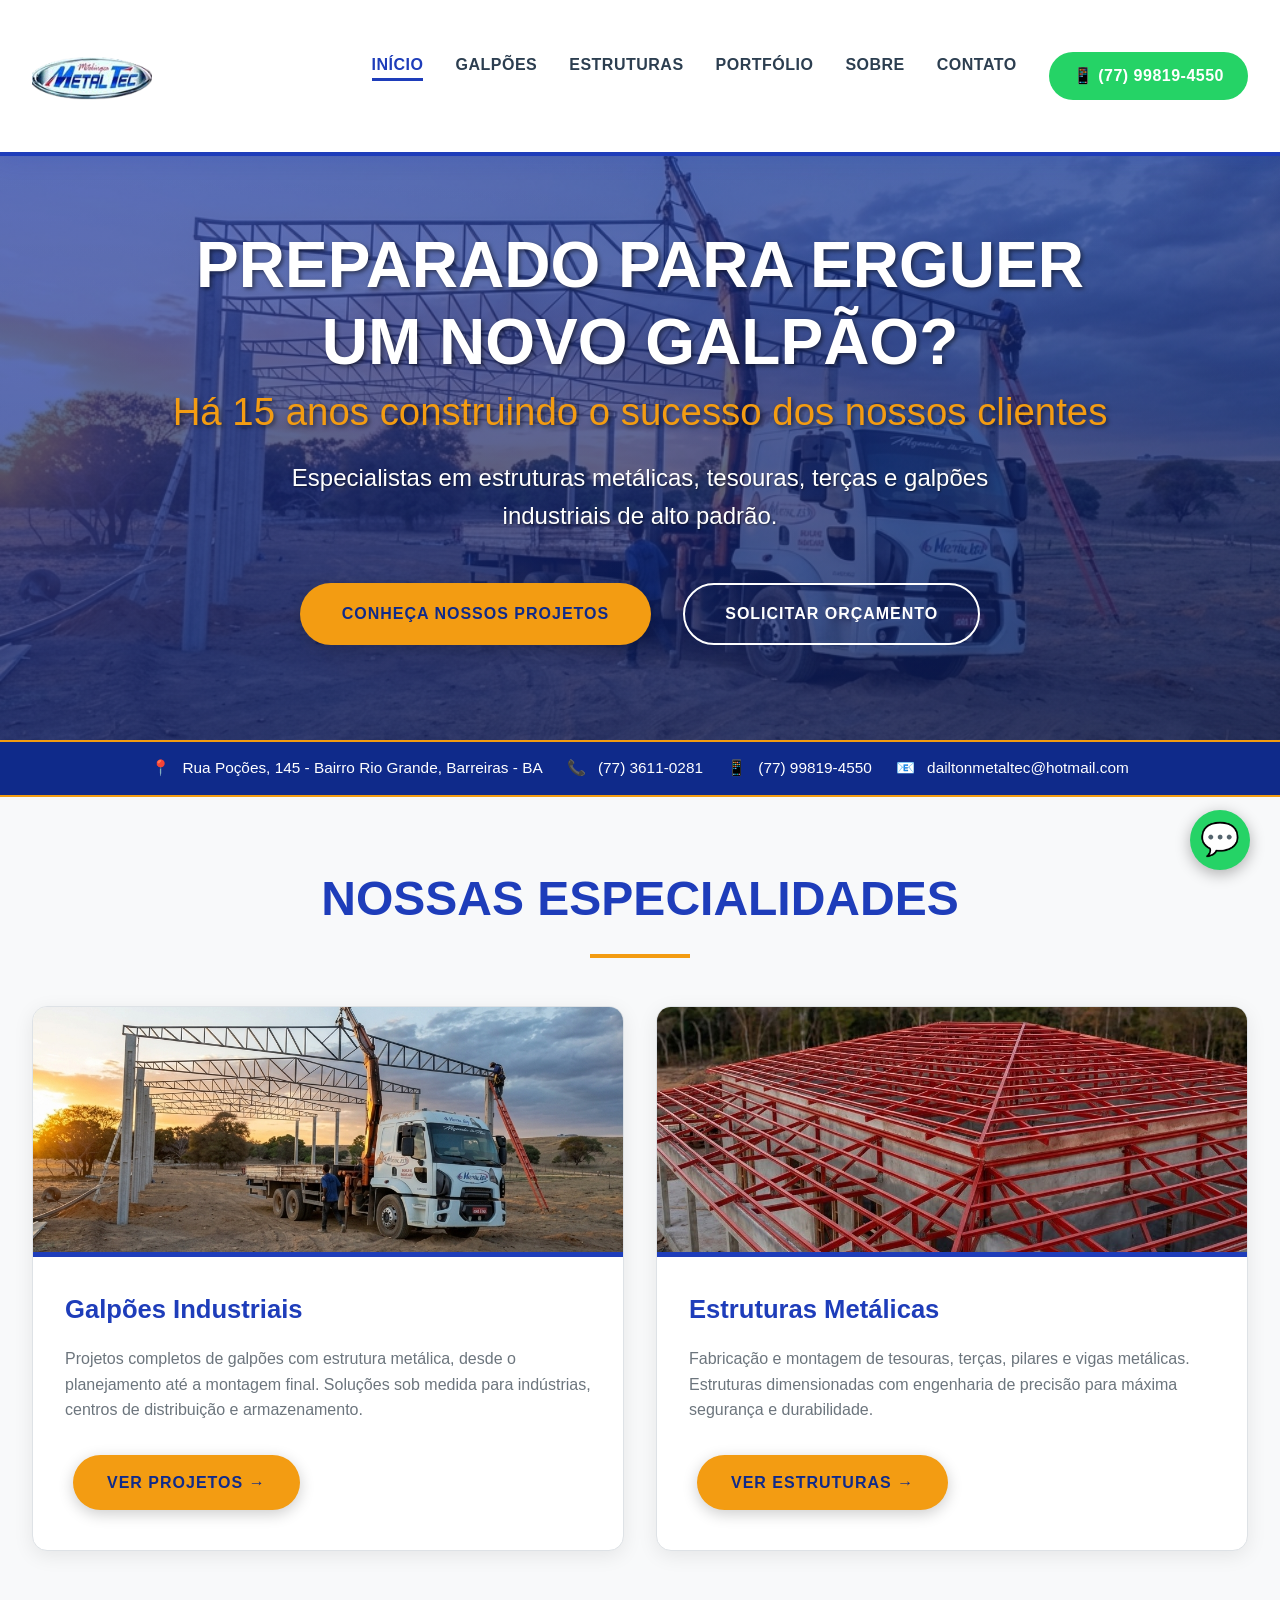
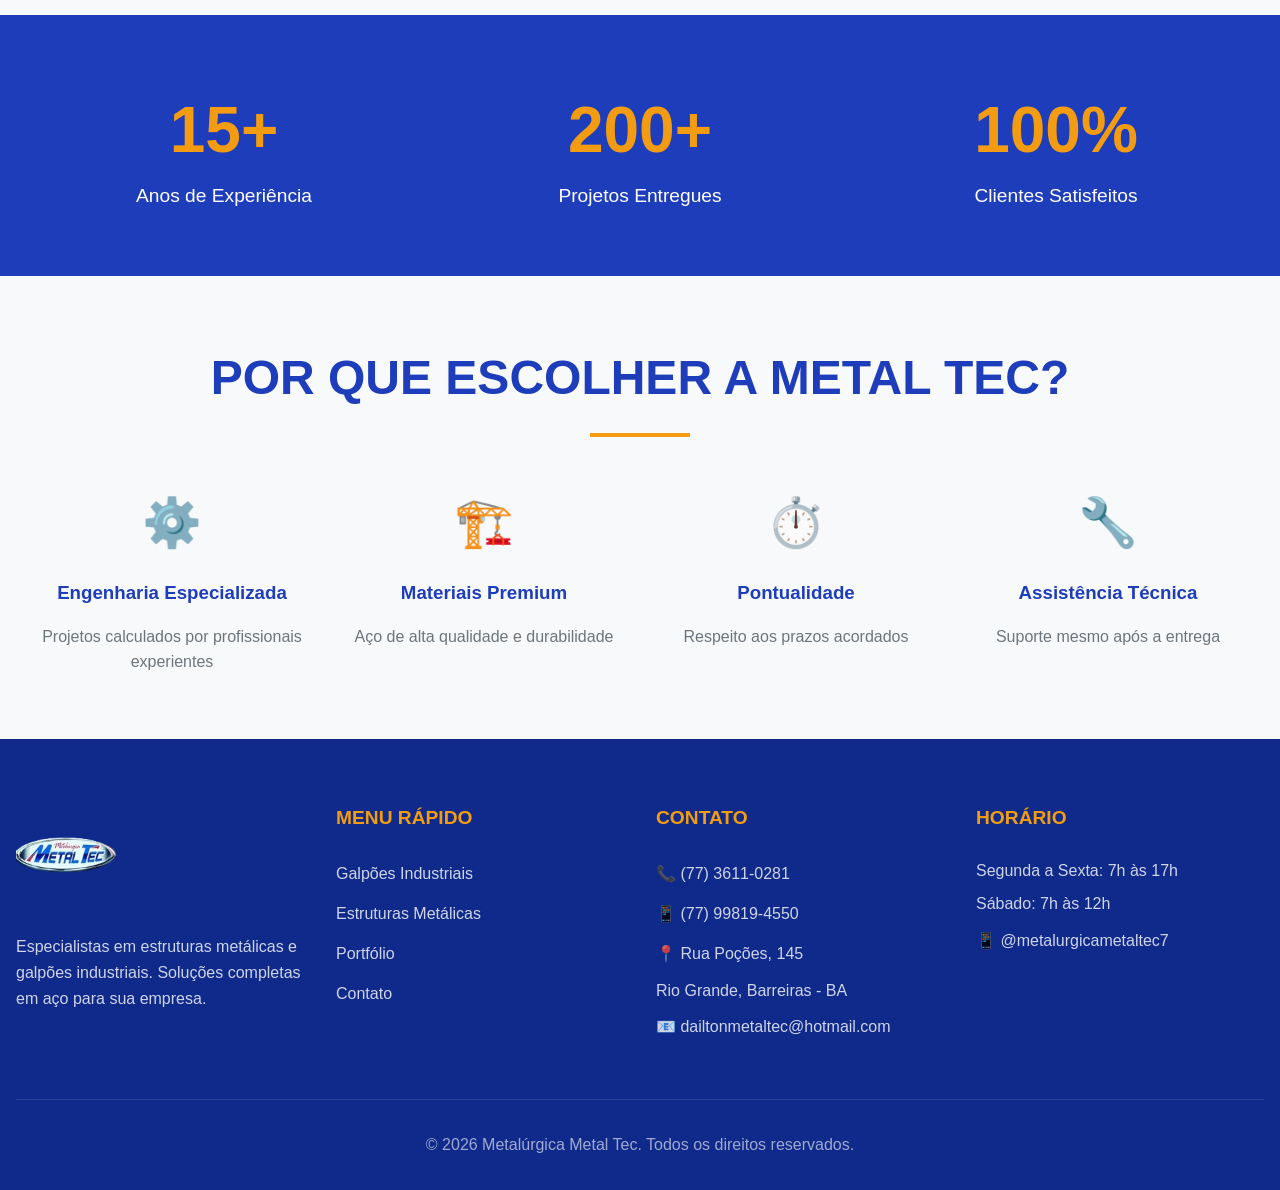
==== commit fce33871: "Add files via upload" ====
--- a/index.html
+++ b/index.html
@@ -1,168 +1,218 @@
-<!DOCTYPE html>
-<html lang="pt-BR">
-<head>
-    <meta charset="UTF-8">
-    <meta name="viewport" content="width=device-width, initial-scale=1.0">
-    <title>Metal Tec - Estruturas Metálicas e Galpões Industriais</title>
-    <link rel="stylesheet" href="css/estilo.css">
-</head>
-<body>
-    <header class="header">
-        <div class="header-container">
-            <a href="index.html" class="logo">
-                <img src="logo.png" alt="Metal Tec">
-            </a>
-            <nav>
-                <ul class="nav-menu">
-                    <li><a href="index.html" class="active">INÍCIO</a></li>
-                    <li><a href="galpoes.html">GALPÕES</a></li>
-                    <li><a href="estruturas.html">ESTRUTURAS</a></li>
-                    <li><a href="portfolio.html">PORTFÓLIO</a></li>
-                    <li><a href="sobre.html">SOBRE</a></li>
-                    <li><a href="contato.html">CONTATO</a></li>
-                    <li><a href="https://wa.me/557799981194550" class="whatsapp-nav" target="_blank">📱 (77) 9998119-4550</a></li>
-                </ul>
-            </nav>
-        </div>
-    </header>
-
-    <!-- Hero Section com imagem de fundo VISÍVEL -->
-    <section class="hero">
-        <div class="hero-content">
-            <h1>
-                PREPARADO PARA ERGUER<br>UM NOVO GALPÃO?
-                <span>Há 15 anos construindo o sucesso dos nossos clientes</span>
-            </h1>
-            <p>Especialistas em estruturas metálicas, tesouras, terças e galpões industriais de alto padrão.</p>
-            <div style="display: flex; gap: 1rem; justify-content: center; flex-wrap: wrap;">
-                <a href="galpoes.html" class="btn btn-primary">CONHEÇA NOSSOS PROJETOS</a>
-                <a href="contato.html" class="btn btn-outline">SOLICITAR ORÇAMENTO</a>
-            </div>
-        </div>
-    </section>
-
-    <!-- Info Bar -->
-    <div class="info-bar">
-        <span><i>📍</i> Rua Poções, 145 - Bairro Rio Grande, Barreiras - BA</span>
-        <span><i>📞</i> (77) 3611-0281</span>
-        <span><i>📱</i> (77) 998119-4550</span>
-        <span><i>📧</i> contato@metaltec.com.br</span>
-    </div>
-
-    <!-- Serviços em Destaque -->
-    <section class="section">
-        <div class="container">
-            <h2 class="section-title">NOSSAS ESPECIALIDADES</h2>
-            <div class="cards-grid">
-                <div class="card">
-                    <div class="card-image" style="background-image: url('imagens/galpao-destaque.jpg')"></div>
-                    <div class="card-content">
-                        <h3>Galpões Industriais</h3>
-                        <p>Projetos completos de galpões com estrutura metálica, desde o planejamento até a montagem final. Soluções sob medida para indústrias, centros de distribuição e armazenamento.</p>
-                        <a href="galpoes.html" class="btn btn-primary" style="padding: 0.8rem 2rem;">VER PROJETOS →</a>
-                    </div>
-                </div>
-                <div class="card">
-                    <div class="card-image" style="background-image: url('imagens/estrutura-destaque.jpg')"></div>
-                    <div class="card-content">
-                        <h3>Estruturas Metálicas</h3>
-                        <p>Fabricação e montagem de tesouras, terças, pilares e vigas metálicas. Estruturas dimensionadas com engenharia de precisão para máxima segurança e durabilidade.</p>
-                        <a href="estruturas.html" class="btn btn-primary" style="padding: 0.8rem 2rem;">VER ESTRUTURAS →</a>
-                    </div>
-                </div>
-            </div>
-        </div>
-    </section>
-
-    <!-- Números -->
-    <section class="section" style="background: var(--metaltec-blue); color: white;">
-        <div class="container">
-            <div style="display: grid; grid-template-columns: repeat(3, 1fr); gap: 2rem; text-align: center;">
-                <div>
-                    <div style="font-size: 4rem; font-weight: 800; color: var(--metaltec-orange);">15+</div>
-                    <div style="font-size: 1.2rem;">Anos de Experiência</div>
-                </div>
-                <div>
-                    <div style="font-size: 4rem; font-weight: 800; color: var(--metaltec-orange);">200+</div>
-                    <div style="font-size: 1.2rem;">Projetos Entregues</div>
-                </div>
-                <div>
-                    <div style="font-size: 4rem; font-weight: 800; color: var(--metaltec-orange);">100%</div>
-                    <div style="font-size: 1.2rem;">Clientes Satisfeitos</div>
-                </div>
-            </div>
-        </div>
-    </section>
-
-    <!-- Por que a Metal Tec -->
-    <section class="section">
-        <div class="container">
-            <h2 class="section-title">POR QUE ESCOLHER A METAL TEC?</h2>
-            <div style="display: grid; grid-template-columns: repeat(4, 1fr); gap: 2rem;">
-                <div style="text-align: center;">
-                    <div style="font-size: 3rem; color: var(--metaltec-blue); margin-bottom: 1rem;">⚙️</div>
-                    <h3 style="color: var(--metaltec-blue); margin-bottom: 1rem;">Engenharia Especializada</h3>
-                    <p style="color: var(--gray);">Projetos calculados por profissionais experientes</p>
-                </div>
-                <div style="text-align: center;">
-                    <div style="font-size: 3rem; color: var(--metaltec-blue); margin-bottom: 1rem;">🏗️</div>
-                    <h3 style="color: var(--metaltec-blue); margin-bottom: 1rem;">Materiais Premium</h3>
-                    <p style="color: var(--gray);">Aço de alta qualidade e durabilidade</p>
-                </div>
-                <div style="text-align: center;">
-                    <div style="font-size: 3rem; color: var(--metaltec-blue); margin-bottom: 1rem;">⏱️</div>
-                    <h3 style="color: var(--metaltec-blue); margin-bottom: 1rem;">Pontualidade</h3>
-                    <p style="color: var(--gray);">Respeito aos prazos acordados</p>
-                </div>
-                <div style="text-align: center;">
-                    <div style="font-size: 3rem; color: var(--metaltec-blue); margin-bottom: 1rem;">🔧</div>
-                    <h3 style="color: var(--metaltec-blue); margin-bottom: 1rem;">Assistência Técnica</h3>
-                    <p style="color: var(--gray);">Suporte mesmo após a entrega</p>
-                </div>
-            </div>
-        </div>
-    </section>
-
-    <!-- Footer -->
-    <footer class="footer">
-        <div class="footer-grid">
-            <div class="footer-col">
-                <img src="logo.png" alt="Metal Tec" style="height: 100px; margin-bottom: 1rem;">
-                <p>Especialistas em estruturas metálicas e galpões industriais. Soluções completas em aço para sua empresa.</p>
-            </div>
-            <div class="footer-col">
-                <h4>MENU RÁPIDO</h4>
-                <p><a href="galpoes.html">Galpões Industriais</a></p>
-                <p><a href="estruturas.html">Estruturas Metálicas</a></p>
-                <p><a href="portfolio.html">Portfólio</a></p>
-                <p><a href="contato.html">Contato</a></p>
-            </div>
-            <div class="footer-col">
-                <h4>CONTATO</h4>
-                <p>📞 (77) 3611-0281</p>
-                <p>📱 (77) 998119-4550</p>
-                <p>📍 Rua Poções, 145</p>
-                <p>Rio Grande, Barreiras - BA</p>
-                <p>📧 contato@metaltec.com.br</p>
-            </div>
-            <div class="footer-col">
-                <h4>HORÁRIO</h4>
-                <p>Segunda a Sexta: 7h às 17h</p>
-                <p>Sábado: 7h às 12h</p>
-                <p>📱 @metalurgicametaltec7</p>
-            </div>
-        </div>
-        <div class="footer-bottom">
-            <p>© 2026 Metalúrgica Metal Tec. Todos os direitos reservados.</p>
-        </div>
-    </footer>
-
-    <!-- WhatsApp Float -->
-    <a href="https://wa.me/55779981194550" class="whatsapp-float" target="_blank">
-        💬
-    </a>
-    <script src="js/script.js"></script>
-</body>
-
-</html>
-
+<!DOCTYPE html>
+<html lang="pt-BR">
+<head>
+    <meta charset="UTF-8">
+    <meta name="viewport" content="width=device-width, initial-scale=1.0">
+    <title>Metal Tec | Galpões Industriais e Estruturas Metálicas em Barreiras - BA</title>
+    <meta name="description" content="Metal Tec em Barreiras-BA: galpões industriais, estruturas metálicas, tesouras, terças, pilares e vigas sob medida para seu projeto.">
+    <meta name="robots" content="index, follow">
+    <meta name="theme-color" content="#1e3dba">
+    <meta property="og:locale" content="pt_BR">
+    <meta property="og:type" content="website">
+    <meta property="og:title" content="Metal Tec | Galpões Industriais e Estruturas Metálicas em Barreiras - BA">
+    <meta property="og:description" content="Metal Tec em Barreiras-BA: galpões industriais, estruturas metálicas, tesouras, terças, pilares e vigas sob medida para seu projeto.">
+    <meta property="og:image" content="logo.png">
+    <meta property="og:site_name" content="Metal Tec">
+    <meta name="twitter:card" content="summary_large_image">
+    <meta name="twitter:title" content="Metal Tec | Galpões Industriais e Estruturas Metálicas em Barreiras - BA">
+    <meta name="twitter:description" content="Metal Tec em Barreiras-BA: galpões industriais, estruturas metálicas, tesouras, terças, pilares e vigas sob medida para seu projeto.">
+    <meta name="twitter:image" content="logo.png">
+    <link rel="icon" type="image/png" href="favicon.png">
+    <link rel="apple-touch-icon" href="favicon.png">
+    <link rel="manifest" href="site.webmanifest">
+    <link rel="stylesheet" href="css/estilo.css">
+    <script type="application/ld+json">
+{
+    "@context": "https://schema.org",
+    "@type": "LocalBusiness",
+    "name": "Metalúrgica Metal Tec",
+    "image": "logo.png",
+    "telephone": [
+        "(77) 3611-0281",
+        "(77) 99819-4550"
+    ],
+    "email": "dailtonmetaltec@hotmail.com",
+    "address": {
+        "@type": "PostalAddress",
+        "streetAddress": "Rua Poções, 145",
+        "addressLocality": "Barreiras",
+        "addressRegion": "BA",
+        "addressCountry": "BR"
+    },
+    "areaServed": "Barreiras e Oeste da Bahia",
+    "url": "index.html",
+    "sameAs": [
+        "https://www.instagram.com/metalurgicametaltec7/"
+    ],
+    "contactPoint": [
+        {
+            "@type": "ContactPoint",
+            "telephone": "(77) 99819-4550",
+            "contactType": "customer service",
+            "areaServed": "BR",
+            "availableLanguage": [
+                "pt-BR"
+            ]
+        }
+    ]
+}
+    </script>
+</head>
+<body>
+    <header class="header">
+        <div class="header-container">
+            <a href="index.html" class="logo">
+                <img src="logo.png" alt="Metal Tec" decoding="async">
+            </a>
+            <nav>
+                <ul class="nav-menu">
+                    <li><a href="index.html" class="active">INÍCIO</a></li>
+                    <li><a href="galpoes.html">GALPÕES</a></li>
+                    <li><a href="estruturas.html">ESTRUTURAS</a></li>
+                    <li><a href="portfolio.html">PORTFÓLIO</a></li>
+                    <li><a href="sobre.html">SOBRE</a></li>
+                    <li><a href="contato.html">CONTATO</a></li>
+                    <li><a href="https://wa.me/5577998194550" class="whatsapp-nav" target="_blank" rel="noopener noreferrer">📱 (77) 99819-4550</a></li>
+                </ul>
+            </nav>
+        </div>
+    </header>
+
+    <!-- Hero Section com imagem de fundo VISÍVEL -->
+    <section class="hero">
+        <div class="hero-content">
+            <h1>
+                PREPARADO PARA ERGUER<br>UM NOVO GALPÃO?
+                <span>Há 15 anos construindo o sucesso dos nossos clientes</span>
+            </h1>
+            <p>Especialistas em estruturas metálicas, tesouras, terças e galpões industriais de alto padrão.</p>
+            <div style="display: flex; gap: 1rem; justify-content: center; flex-wrap: wrap;">
+                <a href="galpoes.html" class="btn btn-primary">CONHEÇA NOSSOS PROJETOS</a>
+                <a href="contato.html" class="btn btn-outline">SOLICITAR ORÇAMENTO</a>
+            </div>
+        </div>
+    </section>
+
+    <!-- Info Bar -->
+    <div class="info-bar">
+        <a href="https://maps.google.com/?q=Rua+Poções,+145,+Bairro+Rio+Grande,+Barreiras+-+BA" target="_blank" rel="noopener noreferrer"><i>📍</i> Rua Poções, 145 - Bairro Rio Grande, Barreiras - BA</a>
+        <a href="tel:+7736110281"><i>📞</i> (77) 3611-0281</a>
+        <a href="https://wa.me/5577998194550" target="_blank" rel="noopener noreferrer"><i>📱</i> (77) 99819-4550</a>
+        <a href="mailto:dailtonmetaltec@hotmail.com"><i>📧</i> dailtonmetaltec@hotmail.com</a>
+    </div>
+
+    <!-- Serviços em Destaque -->
+    <section class="section">
+        <div class="container">
+            <h2 class="section-title">NOSSAS ESPECIALIDADES</h2>
+            <div class="cards-grid">
+                <div class="card">
+                    <div class="card-image" style="background-image: url('imagens/galpao-destaque.jpg')"></div>
+                    <div class="card-content">
+                        <h3>Galpões Industriais</h3>
+                        <p>Projetos completos de galpões com estrutura metálica, desde o planejamento até a montagem final. Soluções sob medida para indústrias, centros de distribuição e armazenamento.</p>
+                        <a href="galpoes.html" class="btn btn-primary" style="padding: 0.8rem 2rem;">VER PROJETOS →</a>
+                    </div>
+                </div>
+                <div class="card">
+                    <div class="card-image" style="background-image: url('imagens/estrutura-destaque.jpg')"></div>
+                    <div class="card-content">
+                        <h3>Estruturas Metálicas</h3>
+                        <p>Fabricação e montagem de tesouras, terças, pilares e vigas metálicas. Estruturas dimensionadas com engenharia de precisão para máxima segurança e durabilidade.</p>
+                        <a href="estruturas.html" class="btn btn-primary" style="padding: 0.8rem 2rem;">VER ESTRUTURAS →</a>
+                    </div>
+                </div>
+            </div>
+        </div>
+    </section>
+
+    <!-- Números -->
+    <section class="section" style="background: var(--metaltec-blue); color: white;">
+        <div class="container">
+            <div style="display: grid; grid-template-columns: repeat(3, 1fr); gap: 2rem; text-align: center;">
+                <div>
+                    <div style="font-size: 4rem; font-weight: 800; color: var(--metaltec-orange);">15+</div>
+                    <div style="font-size: 1.2rem;">Anos de Experiência</div>
+                </div>
+                <div>
+                    <div style="font-size: 4rem; font-weight: 800; color: var(--metaltec-orange);">200+</div>
+                    <div style="font-size: 1.2rem;">Projetos Entregues</div>
+                </div>
+                <div>
+                    <div style="font-size: 4rem; font-weight: 800; color: var(--metaltec-orange);">100%</div>
+                    <div style="font-size: 1.2rem;">Clientes Satisfeitos</div>
+                </div>
+            </div>
+        </div>
+    </section>
+
+    <!-- Por que a Metal Tec -->
+    <section class="section">
+        <div class="container">
+            <h2 class="section-title">POR QUE ESCOLHER A METAL TEC?</h2>
+            <div style="display: grid; grid-template-columns: repeat(4, 1fr); gap: 2rem;">
+                <div style="text-align: center;">
+                    <div style="font-size: 3rem; color: var(--metaltec-blue); margin-bottom: 1rem;">⚙️</div>
+                    <h3 style="color: var(--metaltec-blue); margin-bottom: 1rem;">Engenharia Especializada</h3>
+                    <p style="color: var(--gray);">Projetos calculados por profissionais experientes</p>
+                </div>
+                <div style="text-align: center;">
+                    <div style="font-size: 3rem; color: var(--metaltec-blue); margin-bottom: 1rem;">🏗️</div>
+                    <h3 style="color: var(--metaltec-blue); margin-bottom: 1rem;">Materiais Premium</h3>
+                    <p style="color: var(--gray);">Aço de alta qualidade e durabilidade</p>
+                </div>
+                <div style="text-align: center;">
+                    <div style="font-size: 3rem; color: var(--metaltec-blue); margin-bottom: 1rem;">⏱️</div>
+                    <h3 style="color: var(--metaltec-blue); margin-bottom: 1rem;">Pontualidade</h3>
+                    <p style="color: var(--gray);">Respeito aos prazos acordados</p>
+                </div>
+                <div style="text-align: center;">
+                    <div style="font-size: 3rem; color: var(--metaltec-blue); margin-bottom: 1rem;">🔧</div>
+                    <h3 style="color: var(--metaltec-blue); margin-bottom: 1rem;">Assistência Técnica</h3>
+                    <p style="color: var(--gray);">Suporte mesmo após a entrega</p>
+                </div>
+            </div>
+        </div>
+    </section>
+
+    <!-- Footer -->
+    <footer class="footer">
+        <div class="footer-grid">
+            <div class="footer-col">
+                <img src="logo.png" alt="Metal Tec" style="height: 100px; margin-bottom: 1rem;" decoding="async">
+                <p>Especialistas em estruturas metálicas e galpões industriais. Soluções completas em aço para sua empresa.</p>
+            </div>
+            <div class="footer-col">
+                <h4>MENU RÁPIDO</h4>
+                <p><a href="galpoes.html">Galpões Industriais</a></p>
+                <p><a href="estruturas.html">Estruturas Metálicas</a></p>
+                <p><a href="portfolio.html">Portfólio</a></p>
+                <p><a href="contato.html">Contato</a></p>
+            </div>
+            <div class="footer-col">
+                <h4>CONTATO</h4>
+                <p><a href="tel:+7736110281">📞 (77) 3611-0281</a></p>
+                <p><a href="https://wa.me/5577998194550" target="_blank" rel="noopener noreferrer">📱 (77) 99819-4550</a></p>
+                <p><a href="https://maps.google.com/?q=Rua+Poções,+145,+Bairro+Rio+Grande,+Barreiras+-+BA" target="_blank" rel="noopener noreferrer">📍 Rua Poções, 145</a></p>
+                <p>Rio Grande, Barreiras - BA</p>
+                <p><a href="mailto:dailtonmetaltec@hotmail.com">📧 dailtonmetaltec@hotmail.com</a></p>
+            </div>
+            <div class="footer-col">
+                <h4>HORÁRIO</h4>
+                <p>Segunda a Sexta: 7h às 17h</p>
+                <p>Sábado: 7h às 12h</p>
+                <p><a href="https://www.instagram.com/metalurgicametaltec7/" target="_blank" rel="noopener noreferrer">📱 @metalurgicametaltec7</a></p>
+            </div>
+        </div>
+        <div class="footer-bottom">
+            <p>© 2026 Metalúrgica Metal Tec. Todos os direitos reservados.</p>
+        </div>
+    </footer>
+
+    <!-- WhatsApp Float -->
+    <a href="https://wa.me/5577998194550?text=Ol%C3%A1%2C%20vim%20pelo%20site%20da%20Metal%20Tec%20e%20quero%20um%20or%C3%A7amento." class="whatsapp-float" target="_blank" rel="noopener noreferrer" aria-label="Falar no WhatsApp">💬</a>
+    <script src="js/script.js"></script>
+</body>
+
+</html>
+
--- a/css/estilo.css
+++ b/css/estilo.css
@@ -1,1083 +1,1182 @@
-/* ===== RESET E VARIÁVEIS ===== */
-* {
-    margin: 0;
-    padding: 0;
-    box-sizing: border-box;
-    font-family: 'Montserrat', -apple-system, BlinkMacSystemFont, 'Segoe UI', Roboto, Oxygen, Ubuntu, Cantarell, sans-serif;
-}
-
-:root {
-    --metaltec-blue: #1e3dba;
-    --metaltec-blue-dark: #0f2a8a;
-    --metaltec-blue-light: #2e4ed6;
-    --metaltec-gray: #2c3e50;
-    --metaltec-orange: #f39c12;
-    --dark: #1a1a1a;
-    --light: #f8f9fa;
-    --white: #ffffff;
-    --gray: #6c757d;
-    --gray-light: #e9ecef;
-    --border: #dee2e6;
-    --success: #25D366;
-    --success-dark: #128C7E;
-    --font-size-base: 16px;
-    --spacing-unit: 1rem;
-}
-
-/* ===== TIPOGRAFIA ===== */
-@import url('https://fonts.googleapis.com/css2?family=Montserrat:wght@300;400;500;600;700;800&display=swap');
-
-html {
-    font-size: var(--font-size-base);
-    scroll-behavior: smooth;
-}
-
-body {
-    color: var(--dark);
-    line-height: 1.6;
-    background-color: var(--light);
-    overflow-x: hidden;
-    width: 100%;
-    position: relative;
-}
-
-/* ===== ACESSIBILIDADE ===== */
-:focus {
-    outline: 3px solid var(--metaltec-orange);
-    outline-offset: 2px;
-}
-
-.skip-link {
-    position: absolute;
-    top: -40px;
-    left: 0;
-    background: var(--metaltec-blue);
-    color: white;
-    padding: 8px;
-    z-index: 1001;
-    text-decoration: none;
-}
-
-.skip-link:focus {
-    top: 0;
-}
-
-/* ===== HEADER COM LOGO GRANDE E RESPONSIVO ===== */
-.header {
-    background: var(--white);
-    box-shadow: 0 4px 20px rgba(30, 61, 186, 0.15);
-    position: fixed;
-    width: 100%;
-    top: 0;
-    z-index: 1000;
-    border-bottom: 4px solid var(--metaltec-blue);
-}
-
-.header-container {
-    max-width: 1400px;
-    margin: 0 auto;
-    padding: 1rem 2rem;
-    display: flex;
-    justify-content: space-between;
-    align-items: center;
-    width: 100%;
-}
-
-.logo {
-    display: flex;
-    align-items: center;
-}
-
-.logo img {
-    height: 120px;
-    width: auto;
-    max-width: 100%;
-    transition: transform 0.3s;
-}
-
-.logo img:hover {
-    transform: scale(1.05);
-}
-
-/* ===== MENU HAMBURGUER PARA MOBILE ===== */
-.menu-toggle {
-    display: none;
-    flex-direction: column;
-    cursor: pointer;
-    background: none;
-    border: none;
-    padding: 10px;
-}
-
-.menu-toggle span {
-    width: 30px;
-    height: 3px;
-    background: var(--metaltec-blue);
-    margin: 3px 0;
-    transition: 0.3s;
-    border-radius: 3px;
-}
-
-/* ===== NAVEGAÇÃO ===== */
-.nav-menu {
-    display: flex;
-    gap: 2rem;
-    list-style: none;
-    margin: 0;
-    padding: 0;
-}
-
-.nav-menu a {
-    text-decoration: none;
-    color: var(--metaltec-gray);
-    font-weight: 600;
-    font-size: 1rem;
-    text-transform: uppercase;
-    letter-spacing: 0.5px;
-    transition: all 0.3s;
-    padding: 0.5rem 0;
-    position: relative;
-    white-space: nowrap;
-}
-
-.nav-menu a:after {
-    content: '';
-    position: absolute;
-    bottom: 0;
-    left: 0;
-    width: 0;
-    height: 3px;
-    background: var(--metaltec-blue);
-    transition: width 0.3s;
-}
-
-.nav-menu a:hover {
-    color: var(--metaltec-blue);
-}
-
-.nav-menu a:hover:after,
-.nav-menu a.active:after {
-    width: 100%;
-}
-
-.nav-menu a.active {
-    color: var(--metaltec-blue);
-    font-weight: 700;
-}
-
-.whatsapp-nav {
-    background: var(--success);
-    color: white !important;
-    padding: 0.7rem 1.5rem !important;
-    border-radius: 50px;
-    display: flex;
-    align-items: center;
-    gap: 0.5rem;
-    white-space: nowrap;
-}
-
-.whatsapp-nav:hover {
-    background: var(--success-dark);
-    color: white !important;
-    transform: translateY(-2px);
-    box-shadow: 0 4px 10px rgba(37, 211, 102, 0.3);
-}
-
-.whatsapp-nav:after {
-    display: none;
-}
-
-/* ===== HERO SECTION ===== */
-.hero {
-    margin-top: 140px;
-    background: linear-gradient(135deg, rgba(30, 61, 186, 0.5), rgba(15, 42, 138, 0.4)), url('../imagens/hero-principal.jpg');
-    background-size: cover;
-    background-position: center;
-    background-attachment: fixed;
-    min-height: 600px;
-    height: auto;
-    display: flex;
-    align-items: center;
-    position: relative;
-    width: 100%;
-}
-
-.hero-content {
-    max-width: 1400px;
-    margin: 0 auto;
-    padding: 4rem 2rem;
-    color: var(--white);
-    text-align: center;
-    width: 100%;
-}
-
-.hero h1 {
-    font-size: clamp(2rem, 5vw, 4rem);
-    font-weight: 800;
-    line-height: 1.2;
-    margin-bottom: 1.5rem;
-    text-transform: uppercase;
-    text-shadow: 2px 2px 4px rgba(0,0,0,0.5);
-    word-wrap: break-word;
-}
-
-.hero h1 span {
-    color: var(--metaltec-orange);
-    display: block;
-    font-size: clamp(1.2rem, 3vw, 2.5rem);
-    font-weight: 400;
-    text-transform: none;
-    margin-top: 0.5rem;
-}
-
-.hero p {
-    font-size: clamp(1rem, 2vw, 1.5rem);
-    margin-bottom: 2.5rem;
-    max-width: 800px;
-    margin-left: auto;
-    margin-right: auto;
-    font-weight: 300;
-    text-shadow: 1px 1px 2px rgba(0,0,0,0.5);
-    padding: 0 1rem;
-}
-
-/* Hero para páginas internas */
-.hero-interno {
-    margin-top: 140px;
-    background: linear-gradient(135deg, rgba(30, 61, 186, 0.7), rgba(15, 42, 138, 0.6)), url('../imagens/hero-interno.jpg');
-    background-size: cover;
-    background-position: center;
-    min-height: 400px;
-    height: auto;
-    display: flex;
-    align-items: center;
-    width: 100%;
-}
-
-/* ===== BOTÕES ===== */
-.btn {
-    display: inline-block;
-    padding: 1rem 2.5rem;
-    border-radius: 50px;
-    text-decoration: none;
-    font-weight: 600;
-    text-transform: uppercase;
-    letter-spacing: 1px;
-    transition: all 0.3s;
-    border: 2px solid transparent;
-    cursor: pointer;
-    font-size: clamp(0.9rem, 1.5vw, 1rem);
-    text-align: center;
-    margin: 0.5rem;
-}
-
-.btn-primary {
-    background: var(--metaltec-orange);
-    color: var(--metaltec-blue-dark);
-    font-weight: 700;
-    box-shadow: 0 4px 15px rgba(0,0,0,0.2);
-}
-
-.btn-primary:hover {
-    background: var(--white);
-    color: var(--metaltec-blue);
-    transform: translateY(-3px);
-    box-shadow: 0 6px 20px rgba(0,0,0,0.3);
-}
-
-.btn-outline {
-    background: transparent;
-    border: 2px solid var(--white);
-    color: var(--white);
-}
-
-.btn-outline:hover {
-    background: var(--white);
-    color: var(--metaltec-blue);
-}
-
-.btn-secondary {
-    background: var(--metaltec-blue);
-    color: var(--white);
-}
-
-.btn-secondary:hover {
-    background: var(--metaltec-blue-dark);
-    transform: translateY(-3px);
-}
-
-/* ===== CARDS ===== */
-.cards-grid {
-    display: grid;
-    grid-template-columns: repeat(auto-fit, minmax(min(100%, 350px), 1fr));
-    gap: 2rem;
-    margin-top: 2rem;
-    width: 100%;
-}
-
-.card {
-    background: var(--white);
-    border-radius: 15px;
-    overflow: hidden;
-    box-shadow: 0 5px 20px rgba(0,0,0,0.08);
-    transition: all 0.3s;
-    border: 1px solid var(--border);
-    height: 100%;
-    display: flex;
-    flex-direction: column;
-}
-
-.card:hover {
-    transform: translateY(-10px);
-    box-shadow: 0 8px 30px rgba(30, 61, 186, 0.15);
-    border-color: var(--metaltec-blue);
-}
-
-.card-image {
-    height: 250px;
-    background-size: cover;
-    background-position: center;
-    position: relative;
-    width: 100%;
-}
-
-.card-image:after {
-    content: '';
-    position: absolute;
-    bottom: 0;
-    left: 0;
-    right: 0;
-    height: 5px;
-    background: var(--metaltec-blue);
-}
-
-.card-content {
-    padding: 2rem;
-    flex: 1;
-}
-
-.card-content h3 {
-    color: var(--metaltec-blue);
-    font-size: clamp(1.4rem, 2vw, 1.8rem);
-    margin-bottom: 1rem;
-    font-weight: 700;
-}
-
-.card-content p {
-    color: var(--gray);
-    margin-bottom: 1.5rem;
-    line-height: 1.6;
-    font-size: clamp(0.95rem, 1.5vw, 1rem);
-}
-
-/* ===== SEÇÕES ===== */
-.section {
-    padding: clamp(3rem, 5vw, 5rem) 1rem;
-    width: 100%;
-}
-
-.section-light {
-    background: var(--white);
-}
-
-.section-dark {
-    background: var(--metaltec-blue-dark);
-    color: var(--white);
-}
-
-.section-title {
-    text-align: center;
-    font-size: clamp(2rem, 4vw, 3rem);
-    color: var(--metaltec-blue);
-    margin-bottom: 3rem;
-    font-weight: 800;
-    position: relative;
-    word-wrap: break-word;
-    padding: 0 1rem;
-}
-
-.section-title:after {
-    content: '';
-    display: block;
-    width: min(100px, 20%);
-    height: 4px;
-    background: var(--metaltec-orange);
-    margin: 1rem auto;
-}
-
-.section-title.light {
-    color: var(--white);
-}
-
-.container {
-    max-width: 1400px;
-    margin: 0 auto;
-    padding: 0 1rem;
-    width: 100%;
-}
-
-/* ===== INFO BAR ===== */
-.info-bar {
-    background: var(--metaltec-blue-dark);
-    color: var(--white);
-    padding: 1rem;
-    text-align: center;
-    font-size: clamp(0.9rem, 1.2vw, 1.1rem);
-    border-bottom: 3px solid var(--metaltec-orange);
-    width: 100%;
-    overflow-x: auto;
-    white-space: nowrap;
-    -webkit-overflow-scrolling: touch;
-}
-
-.info-bar span {
-    margin: 0 1.5rem;
-    display: inline-block;
-}
-
-.info-bar i {
-    color: var(--metaltec-orange);
-    margin-right: 0.5rem;
-    font-style: normal;
-    font-weight: bold;
-}
-
-/* ===== LISTA DE SERVIÇOS ===== */
-.servicos-lista {
-    display: grid;
-    grid-template-columns: repeat(auto-fit, minmax(min(100%, 350px), 1fr));
-    gap: 2rem;
-    margin: 3rem 0;
-    width: 100%;
-}
-
-.servico-item {
-    background: var(--white);
-    padding: 2rem;
-    border-radius: 15px;
-    box-shadow: 0 5px 15px rgba(0,0,0,0.05);
-    border-left: 5px solid var(--metaltec-blue);
-    height: 100%;
-}
-
-.servico-item h3 {
-    color: var(--metaltec-blue);
-    font-size: clamp(1.4rem, 2vw, 1.8rem);
-    margin-bottom: 1rem;
-}
-
-.servico-item p {
-    color: var(--gray);
-    margin-bottom: 1rem;
-    font-size: clamp(0.95rem, 1.5vw, 1rem);
-}
-
-.servico-item ul {
-    list-style: none;
-}
-
-.servico-item li {
-    margin-bottom: 0.5rem;
-    padding-left: 1.5rem;
-    position: relative;
-    font-size: clamp(0.95rem, 1.5vw, 1rem);
-}
-
-.servico-item li:before {
-    content: "✓";
-    color: var(--metaltec-orange);
-    font-weight: bold;
-    position: absolute;
-    left: 0;
-}
-
-/* ===== PORTFOLIO GRID ===== */
-.portfolio-grid {
-    display: grid;
-    grid-template-columns: repeat(auto-fit, minmax(min(100%, 400px), 1fr));
-    gap: 2rem;
-    width: 100%;
-}
-
-.portfolio-item {
-    position: relative;
-    border-radius: 15px;
-    overflow: hidden;
-    height: 300px;
-    cursor: pointer;
-    width: 100%;
-}
-
-.portfolio-item img {
-    width: 100%;
-    height: 100%;
-    object-fit: cover;
-    transition: transform 0.5s;
-}
-
-.portfolio-item:hover img {
-    transform: scale(1.1);
-}
-
-.portfolio-overlay {
-    position: absolute;
-    bottom: 0;
-    left: 0;
-    right: 0;
-    background: linear-gradient(to top, var(--metaltec-blue), transparent);
-    color: var(--white);
-    padding: 2rem;
-    transform: translateY(100%);
-    transition: transform 0.3s;
-}
-
-.portfolio-item:hover .portfolio-overlay {
-    transform: translateY(0);
-}
-
-.portfolio-overlay h4 {
-    font-size: clamp(1.2rem, 2vw, 1.5rem);
-    margin-bottom: 0.5rem;
-}
-
-/* ===== SOBRE ===== */
-.sobre-grid {
-    display: grid;
-    grid-template-columns: repeat(auto-fit, minmax(min(100%, 500px), 1fr));
-    gap: 4rem;
-    align-items: center;
-    width: 100%;
-}
-
-.sobre-imagem {
-    border-radius: 15px;
-    overflow: hidden;
-    box-shadow: 0 10px 30px rgba(0,0,0,0.1);
-    width: 100%;
-}
-
-.sobre-imagem img {
-    width: 100%;
-    height: auto;
-    display: block;
-}
-
-.valores-grid {
-    display: grid;
-    grid-template-columns: repeat(auto-fit, minmax(min(100%, 250px), 1fr));
-    gap: 2rem;
-    margin-top: 3rem;
-    width: 100%;
-}
-
-.valor-item {
-    text-align: center;
-    padding: 2rem;
-    background: var(--white);
-    border-radius: 10px;
-    box-shadow: 0 5px 15px rgba(0,0,0,0.05);
-    height: 100%;
-}
-
-.valor-icon {
-    font-size: 3rem;
-    color: var(--metaltec-blue);
-    margin-bottom: 1rem;
-}
-
-.valor-item h3 {
-    font-size: clamp(1.2rem, 2vw, 1.5rem);
-    margin-bottom: 1rem;
-}
-
-/* ===== CONTATO ===== */
-.contato-grid {
-    display: grid;
-    grid-template-columns: repeat(auto-fit, minmax(min(100%, 500px), 1fr));
-    gap: 4rem;
-    width: 100%;
-}
-
-.contato-info {
-    background: var(--light);
-    padding: 2rem;
-    border-radius: 15px;
-    width: 100%;
-}
-
-.contato-item {
-    display: flex;
-    align-items: flex-start;
-    gap: 1rem;
-    margin-bottom: 1.5rem;
-    padding: 1rem;
-    background: var(--white);
-    border-radius: 10px;
-    box-shadow: 0 2px 10px rgba(0,0,0,0.05);
-    flex-wrap: wrap;
-}
-
-.contato-icon {
-    width: 50px;
-    height: 50px;
-    background: var(--metaltec-blue);
-    color: var(--white);
-    border-radius: 50%;
-    display: flex;
-    align-items: center;
-    justify-content: center;
-    font-size: 1.5rem;
-    flex-shrink: 0;
-}
-
-.contato-text {
-    flex: 1;
-    min-width: 200px;
-}
-
-.contato-text h4 {
-    color: var(--metaltec-blue);
-    margin-bottom: 0.3rem;
-    font-size: clamp(1rem, 1.5vw, 1.1rem);
-}
-
-.contato-text p {
-    font-size: clamp(0.95rem, 1.5vw, 1rem);
-    word-wrap: break-word;
-}
-
-.contato-form {
-    background: var(--white);
-    padding: 2rem;
-    border-radius: 15px;
-    box-shadow: 0 5px 20px rgba(0,0,0,0.08);
-    width: 100%;
-}
-
-.form-group {
-    margin-bottom: 1.5rem;
-    width: 100%;
-}
-
-.form-group label {
-    display: block;
-    margin-bottom: 0.5rem;
-    color: var(--metaltec-gray);
-    font-weight: 600;
-    font-size: clamp(0.95rem, 1.5vw, 1rem);
-}
-
-.form-control {
-    width: 100%;
-    padding: 1rem;
-    border: 2px solid var(--border);
-    border-radius: 10px;
-    font-size: clamp(0.95rem, 1.5vw, 1rem);
-    transition: border-color 0.3s;
-    background: var(--white);
-}
-
-.form-control:focus {
-    outline: none;
-    border-color: var(--metaltec-blue);
-    box-shadow: 0 0 0 3px rgba(30, 61, 186, 0.1);
-}
-
-textarea.form-control {
-    min-height: 150px;
-    resize: vertical;
-}
-
-.mapa {
-    margin-top: 4rem;
-    border-radius: 15px;
-    overflow: hidden;
-    box-shadow: 0 5px 20px rgba(0,0,0,0.1);
-    width: 100%;
-}
-
-.mapa iframe {
-    width: 100%;
-    height: min(400px, 50vh);
-    border: none;
-}
-
-/* ===== FOOTER ===== */
-.footer {
-    background: var(--metaltec-blue-dark);
-    color: var(--white);
-    padding: 4rem 1rem 2rem;
-    width: 100%;
-}
-
-.footer-grid {
-    max-width: 1400px;
-    margin: 0 auto;
-    display: grid;
-    grid-template-columns: repeat(auto-fit, minmax(min(100%, 250px), 1fr));
-    gap: 2rem;
-    width: 100%;
-}
-
-.footer-col {
-    width: 100%;
-}
-
-.footer-col h4 {
-    color: var(--metaltec-orange);
-    margin-bottom: 1.5rem;
-    font-size: clamp(1.1rem, 1.5vw, 1.2rem);
-}
-
-.footer-col p {
-    color: rgba(255,255,255,0.8);
-    margin: 0.5rem 0;
-    line-height: 1.6;
-    font-size: clamp(0.9rem, 1.5vw, 1rem);
-    word-wrap: break-word;
-}
-
-.footer-col a {
-    color: rgba(255,255,255,0.8);
-    text-decoration: none;
-    transition: color 0.3s;
-    display: inline-block;
-    padding: 0.2rem 0;
-}
-
-.footer-col a:hover {
-    color: var(--metaltec-orange);
-}
-
-.footer-col img {
-    max-width: 100%;
-    height: auto;
-    margin-bottom: 1rem;
-}
-
-.footer-bottom {
-    max-width: 1400px;
-    margin: 3rem auto 0;
-    padding-top: 2rem;
-    border-top: 1px solid rgba(255,255,255,0.1);
-    text-align: center;
-    color: rgba(255,255,255,0.6);
-    font-size: clamp(0.9rem, 1.5vw, 1rem);
-}
-
-/* ===== WHATSAPP FLOAT ===== */
-.whatsapp-float {
-    position: fixed;
-    bottom: 30px;
-    right: 30px;
-    background: var(--success);
-    color: white;
-    width: clamp(50px, 8vw, 60px);
-    height: clamp(50px, 8vw, 60px);
-    border-radius: 50%;
-    display: flex;
-    align-items: center;
-    justify-content: center;
-    font-size: clamp(1.5rem, 4vw, 2rem);
-    box-shadow: 0 4px 15px rgba(0,0,0,0.3);
-    transition: all 0.3s;
-    z-index: 999;
-    text-decoration: none;
-}
-
-.whatsapp-float:hover {
-    transform: scale(1.1);
-    background: var(--success-dark);
-}
-
-/* ===== TABELAS ===== */
-.tabela-contato {
-    width: 100%;
-    border-collapse: collapse;
-    margin-top: 2rem;
-    overflow-x: auto;
-    display: block;
-}
-
-.tabela-contato td {
-    padding: 1rem;
-    border: 1px solid var(--border);
-    font-size: clamp(0.9rem, 1.5vw, 1rem);
-}
-
-.tabela-contato tr:first-child td {
-    background: var(--metaltec-blue);
-    color: white;
-    font-weight: bold;
-}
-
-/* ===== MEDIA QUERIES DETALHADAS ===== */
-
-/* Extra small devices (phones, 600px and down) */
-@media only screen and (max-width: 600px) {
-    .header-container {
-        padding: 0.5rem 1rem;
-    }
-    
-    .logo img {
-        height: 70px;
-    }
-    
-    .hero, .hero-interno {
-        margin-top: 90px;
-    }
-    
-    .hero {
-        min-height: 450px;
-        background-attachment: scroll;
-    }
-    
-    .hero-content {
-        padding: 2rem 1rem;
-    }
-    
-    .btn {
-        display: block;
-        width: 90%;
-        margin: 0.5rem auto;
-        padding: 0.8rem 1rem;
-    }
-    
-    .hero .btn {
-        width: 100%;
-        max-width: 300px;
-    }
-    
-    .info-bar {
-        white-space: normal;
-        font-size: 0.9rem;
-    }
-    
-    .info-bar span {
-        display: block;
-        margin: 0.3rem 0;
-    }
-    
-    .section {
-        padding: 2rem 0.5rem;
-    }
-    
-    .card-content {
-        padding: 1.5rem;
-    }
-    
-    .card-image {
-        height: 200px;
-    }
-    
-    .portfolio-item {
-        height: 250px;
-    }
-    
-    .contato-item {
-        flex-direction: column;
-        align-items: center;
-        text-align: center;
-    }
-    
-    .contato-icon {
-        margin-bottom: 0.5rem;
-    }
-    
-    .whatsapp-float {
-        bottom: 15px;
-        right: 15px;
-    }
-    
-    .footer-grid {
-        text-align: center;
-    }
-}
-
-/* Small devices (portrait tablets and large phones, 600px to 768px) */
-@media only screen and (min-width: 601px) and (max-width: 768px) {
-    .header-container {
-        padding: 0.5rem 1.5rem;
-    }
-    
-    .logo img {
-        height: 80px;
-    }
-    
-    .hero, .hero-interno {
-        margin-top: 100px;
-    }
-    
-    .hero {
-        min-height: 500px;
-    }
-    
-    .info-bar {
-        white-space: normal;
-    }
-    
-    .info-bar span {
-        display: inline-block;
-        margin: 0.3rem 0.8rem;
-    }
-    
-    .cards-grid {
-        grid-template-columns: repeat(2, 1fr);
-    }
-    
-    .portfolio-grid {
-        grid-template-columns: repeat(2, 1fr);
-    }
-    
-    .servicos-lista {
-        grid-template-columns: repeat(2, 1fr);
-    }
-}
-
-/* Medium devices (landscape tablets, 768px to 992px) */
-@media only screen and (min-width: 769px) and (max-width: 992px) {
-    .header-container {
-        padding: 0.8rem 2rem;
-    }
-    
-    .logo img {
-        height: 90px;
-    }
-    
-    .hero, .hero-interno {
-        margin-top: 110px;
-    }
-    
-    .cards-grid {
-        grid-template-columns: repeat(2, 1fr);
-    }
-    
-    .portfolio-grid {
-        grid-template-columns: repeat(2, 1fr);
-    }
-}
-
-/* Large devices (desktops, 992px to 1200px) */
-@media only screen and (min-width: 993px) and (max-width: 1200px) {
-    .header-container {
-        padding: 1rem 2rem;
-    }
-    
-    .logo img {
-        height: 100px;
-    }
-    
-    .hero, .hero-interno {
-        margin-top: 120px;
-    }
-}
-
-/* Extra large devices (large desktops, 1200px and up) */
-@media only screen and (min-width: 1201px) {
-    .header-container {
-        padding: 1rem 2rem;
-    }
-    
-    .logo img {
-        height: 120px;
-    }
-    
-    .hero, .hero-interno {
-        margin-top: 140px;
-    }
-}
-
-/* High DPI screens (Retina) */
-@media (-webkit-min-device-pixel-ratio: 2), (min-resolution: 192dpi) {
-    .hero {
-        background-attachment: scroll;
-    }
-}
-
-/* Print styles */
-@media print {
-    .header, .footer, .whatsapp-float, .btn {
-        display: none;
-    }
-    
-    .hero {
-        margin-top: 0;
-        background: none;
-        color: black;
-    }
-    
-    .hero-content {
-        color: black;
-    }
-    
-    body {
-        background: white;
-    }
-}
-
-/* ===== MENU HAMBURGUER PARA MOBILE ===== */
-@media only screen and (max-width: 992px) {
-    .menu-toggle {
-        display: flex;
-    }
-    
-    .nav-menu {
-        display: none;
-        position: absolute;
-        top: 100%;
-        left: 0;
-        right: 0;
-        background: var(--white);
-        flex-direction: column;
-        padding: 1rem;
-        box-shadow: 0 4px 10px rgba(0,0,0,0.1);
-        gap: 1rem;
-        max-height: calc(100vh - 100px);
-        overflow-y: auto;
-    }
-    
-    .nav-menu.active {
-        display: flex;
-    }
-    
-    .nav-menu a {
-        padding: 1rem;
-        width: 100%;
-        text-align: center;
-        white-space: normal;
-    }
-    
-    .nav-menu a:after {
-        display: none;
-    }
-    
-    .whatsapp-nav {
-        justify-content: center;
-    }
-}
-
-/* ===== ANIMAÇÕES DE ACESSIBILIDADE ===== */
-@media (prefers-reduced-motion: reduce) {
-    * {
-        animation-duration: 0.01ms !important;
-        animation-iteration-count: 1 !important;
-        transition-duration: 0.01ms !important;
-        scroll-behavior: auto !important;
-    }
-}
-
-/* ===== ALTO CONTRASTE ===== */
-@media (prefers-contrast: high) {
-    :root {
-        --metaltec-blue: #0000cc;
-        --metaltec-orange: #ff9900;
-    }
-    
-    .btn {
-        border: 2px solid black;
-    }
-    
-    .card {
-        border: 2px solid black;
-    }
-}+/* ===== RESET E VARIÁVEIS ===== */
+* {
+    margin: 0;
+    padding: 0;
+    box-sizing: border-box;
+    font-family: 'Montserrat', -apple-system, BlinkMacSystemFont, 'Segoe UI', Roboto, Oxygen, Ubuntu, Cantarell, sans-serif;
+}
+
+:root {
+    --metaltec-blue: #1e3dba;
+    --metaltec-blue-dark: #0f2a8a;
+    --metaltec-blue-light: #2e4ed6;
+    --metaltec-gray: #2c3e50;
+    --metaltec-orange: #f39c12;
+    --dark: #1a1a1a;
+    --light: #f8f9fa;
+    --white: #ffffff;
+    --gray: #6c757d;
+    --gray-light: #e9ecef;
+    --border: #dee2e6;
+    --success: #25D366;
+    --success-dark: #128C7E;
+    --font-size-base: 16px;
+    --spacing-unit: 1rem;
+}
+
+/* ===== TIPOGRAFIA ===== */
+@import url('https://fonts.googleapis.com/css2?family=Montserrat:wght@300;400;500;600;700;800&display=swap');
+
+html {
+    font-size: var(--font-size-base);
+    scroll-behavior: smooth;
+}
+
+body {
+    color: var(--dark);
+    line-height: 1.6;
+    background-color: var(--light);
+    overflow-x: hidden;
+    width: 100%;
+    position: relative;
+}
+
+/* ===== ACESSIBILIDADE ===== */
+:focus {
+    outline: 3px solid var(--metaltec-orange);
+    outline-offset: 2px;
+}
+
+.skip-link {
+    position: absolute;
+    top: -40px;
+    left: 0;
+    background: var(--metaltec-blue);
+    color: white;
+    padding: 8px;
+    z-index: 1001;
+    text-decoration: none;
+}
+
+.skip-link:focus {
+    top: 0;
+}
+
+/* ===== HEADER COM LOGO GRANDE E RESPONSIVO ===== */
+.header {
+    background: var(--white);
+    box-shadow: 0 4px 20px rgba(30, 61, 186, 0.15);
+    position: fixed;
+    width: 100%;
+    top: 0;
+    z-index: 1000;
+    border-bottom: 4px solid var(--metaltec-blue);
+}
+
+.header-container {
+    max-width: 1400px;
+    margin: 0 auto;
+    padding: 1rem 2rem;
+    display: flex;
+    justify-content: space-between;
+    align-items: center;
+    width: 100%;
+}
+
+.logo {
+    display: flex;
+    align-items: center;
+}
+
+.logo img {
+    height: 120px;
+    width: auto;
+    max-width: 100%;
+    transition: transform 0.3s;
+}
+
+.logo img:hover {
+    transform: scale(1.05);
+}
+
+/* ===== MENU HAMBURGUER PARA MOBILE ===== */
+.menu-toggle {
+    display: none;
+    flex-direction: column;
+    cursor: pointer;
+    background: none;
+    border: none;
+    padding: 10px;
+}
+
+.menu-toggle span {
+    width: 30px;
+    height: 3px;
+    background: var(--metaltec-blue);
+    margin: 3px 0;
+    transition: 0.3s;
+    border-radius: 3px;
+}
+
+/* ===== NAVEGAÇÃO ===== */
+.nav-menu {
+    display: flex;
+    gap: 2rem;
+    list-style: none;
+    margin: 0;
+    padding: 0;
+}
+
+.nav-menu a {
+    text-decoration: none;
+    color: var(--metaltec-gray);
+    font-weight: 600;
+    font-size: 1rem;
+    text-transform: uppercase;
+    letter-spacing: 0.5px;
+    transition: all 0.3s;
+    padding: 0.5rem 0;
+    position: relative;
+    white-space: nowrap;
+}
+
+.nav-menu a:after {
+    content: '';
+    position: absolute;
+    bottom: 0;
+    left: 0;
+    width: 0;
+    height: 3px;
+    background: var(--metaltec-blue);
+    transition: width 0.3s;
+}
+
+.nav-menu a:hover {
+    color: var(--metaltec-blue);
+}
+
+.nav-menu a:hover:after,
+.nav-menu a.active:after {
+    width: 100%;
+}
+
+.nav-menu a.active {
+    color: var(--metaltec-blue);
+    font-weight: 700;
+}
+
+.whatsapp-nav {
+    background: var(--success);
+    color: white !important;
+    padding: 0.7rem 1.5rem !important;
+    border-radius: 50px;
+    display: flex;
+    align-items: center;
+    gap: 0.5rem;
+    white-space: nowrap;
+}
+
+.whatsapp-nav:hover {
+    background: var(--success-dark);
+    color: white !important;
+    transform: translateY(-2px);
+    box-shadow: 0 4px 10px rgba(37, 211, 102, 0.3);
+}
+
+.whatsapp-nav:after {
+    display: none;
+}
+
+/* ===== HERO SECTION ===== */
+.hero {
+    margin-top: 140px;
+    background: linear-gradient(135deg, rgba(30, 61, 186, 0.68), rgba(15, 42, 138, 0.56)), url('../imagens/hero-bg.jpg');
+    background-size: cover;
+    background-position: center;
+    background-attachment: fixed;
+    min-height: 600px;
+    height: auto;
+    display: flex;
+    align-items: center;
+    position: relative;
+    width: 100%;
+}
+
+.hero-content {
+    max-width: 1400px;
+    margin: 0 auto;
+    padding: 4rem 2rem;
+    color: var(--white);
+    text-align: center;
+    width: 100%;
+}
+
+.hero h1 {
+    font-size: clamp(2rem, 5vw, 4rem);
+    font-weight: 800;
+    line-height: 1.2;
+    margin-bottom: 1.5rem;
+    text-transform: uppercase;
+    text-shadow: 2px 2px 4px rgba(0,0,0,0.5);
+    word-wrap: break-word;
+}
+
+.hero h1 span {
+    color: var(--metaltec-orange);
+    display: block;
+    font-size: clamp(1.2rem, 3vw, 2.5rem);
+    font-weight: 400;
+    text-transform: none;
+    margin-top: 0.5rem;
+}
+
+.hero p {
+    font-size: clamp(1rem, 2vw, 1.5rem);
+    margin-bottom: 2.5rem;
+    max-width: 800px;
+    margin-left: auto;
+    margin-right: auto;
+    font-weight: 300;
+    text-shadow: 1px 1px 2px rgba(0,0,0,0.5);
+    padding: 0 1rem;
+}
+
+/* Hero para páginas internas */
+.hero-interno {
+    margin-top: 140px;
+    background: linear-gradient(135deg, rgba(30, 61, 186, 0.72), rgba(15, 42, 138, 0.60)), url('../imagens/hero-bg.jpg');
+    background-size: cover;
+    background-position: center;
+    min-height: 400px;
+    height: auto;
+    display: flex;
+    align-items: center;
+    width: 100%;
+}
+
+/* ===== BOTÕES ===== */
+.btn {
+    display: inline-block;
+    padding: 1rem 2.5rem;
+    border-radius: 50px;
+    text-decoration: none;
+    font-weight: 600;
+    text-transform: uppercase;
+    letter-spacing: 1px;
+    transition: all 0.3s;
+    border: 2px solid transparent;
+    cursor: pointer;
+    font-size: clamp(0.9rem, 1.5vw, 1rem);
+    text-align: center;
+    margin: 0.5rem;
+}
+
+.btn-primary {
+    background: var(--metaltec-orange);
+    color: var(--metaltec-blue-dark);
+    font-weight: 700;
+    box-shadow: 0 4px 15px rgba(0,0,0,0.2);
+}
+
+.btn-primary:hover {
+    background: var(--white);
+    color: var(--metaltec-blue);
+    transform: translateY(-3px);
+    box-shadow: 0 6px 20px rgba(0,0,0,0.3);
+}
+
+.btn-outline {
+    background: transparent;
+    border: 2px solid var(--white);
+    color: var(--white);
+}
+
+.btn-outline:hover {
+    background: var(--white);
+    color: var(--metaltec-blue);
+}
+
+.btn-secondary {
+    background: var(--metaltec-blue);
+    color: var(--white);
+}
+
+.btn-secondary:hover {
+    background: var(--metaltec-blue-dark);
+    transform: translateY(-3px);
+}
+
+/* ===== CARDS ===== */
+.cards-grid {
+    display: grid;
+    grid-template-columns: repeat(auto-fit, minmax(min(100%, 350px), 1fr));
+    gap: 2rem;
+    margin-top: 2rem;
+    width: 100%;
+}
+
+.card {
+    background: var(--white);
+    border-radius: 15px;
+    overflow: hidden;
+    box-shadow: 0 5px 20px rgba(0,0,0,0.08);
+    transition: all 0.3s;
+    border: 1px solid var(--border);
+    height: 100%;
+    display: flex;
+    flex-direction: column;
+}
+
+.card:hover {
+    transform: translateY(-10px);
+    box-shadow: 0 8px 30px rgba(30, 61, 186, 0.15);
+    border-color: var(--metaltec-blue);
+}
+
+.card-image {
+    height: 250px;
+    background-size: cover;
+    background-position: center;
+    position: relative;
+    width: 100%;
+}
+
+.card-image:after {
+    content: '';
+    position: absolute;
+    bottom: 0;
+    left: 0;
+    right: 0;
+    height: 5px;
+    background: var(--metaltec-blue);
+}
+
+.card-content {
+    padding: 2rem;
+    flex: 1;
+}
+
+.card-content h3 {
+    color: var(--metaltec-blue);
+    font-size: clamp(1.4rem, 2vw, 1.8rem);
+    margin-bottom: 1rem;
+    font-weight: 700;
+}
+
+.card-content p {
+    color: var(--gray);
+    margin-bottom: 1.5rem;
+    line-height: 1.6;
+    font-size: clamp(0.95rem, 1.5vw, 1rem);
+}
+
+/* ===== SEÇÕES ===== */
+.section {
+    padding: clamp(3rem, 5vw, 5rem) 1rem;
+    width: 100%;
+}
+
+.section-light {
+    background: var(--white);
+}
+
+.section-dark {
+    background: var(--metaltec-blue-dark);
+    color: var(--white);
+}
+
+.section-title {
+    text-align: center;
+    font-size: clamp(2rem, 4vw, 3rem);
+    color: var(--metaltec-blue);
+    margin-bottom: 3rem;
+    font-weight: 800;
+    position: relative;
+    word-wrap: break-word;
+    padding: 0 1rem;
+}
+
+.section-title:after {
+    content: '';
+    display: block;
+    width: min(100px, 20%);
+    height: 4px;
+    background: var(--metaltec-orange);
+    margin: 1rem auto;
+}
+
+.section-title.light {
+    color: var(--white);
+}
+
+.container {
+    max-width: 1400px;
+    margin: 0 auto;
+    padding: 0 1rem;
+    width: 100%;
+}
+
+/* ===== INFO BAR ===== */
+.info-bar {
+    background: var(--metaltec-blue-dark);
+    color: var(--white);
+    padding: 1rem;
+    text-align: center;
+    font-size: clamp(0.9rem, 1.2vw, 1.1rem);
+    border-bottom: 3px solid var(--metaltec-orange);
+    width: 100%;
+    overflow-x: auto;
+    white-space: nowrap;
+    -webkit-overflow-scrolling: touch;
+}
+
+.info-bar span {
+    margin: 0 1.5rem;
+    display: inline-block;
+}
+
+.info-bar i {
+    color: var(--metaltec-orange);
+    margin-right: 0.5rem;
+    font-style: normal;
+    font-weight: bold;
+}
+
+/* ===== LISTA DE SERVIÇOS ===== */
+.servicos-lista {
+    display: grid;
+    grid-template-columns: repeat(auto-fit, minmax(min(100%, 350px), 1fr));
+    gap: 2rem;
+    margin: 3rem 0;
+    width: 100%;
+}
+
+.servico-item {
+    background: var(--white);
+    padding: 2rem;
+    border-radius: 15px;
+    box-shadow: 0 5px 15px rgba(0,0,0,0.05);
+    border-left: 5px solid var(--metaltec-blue);
+    height: 100%;
+}
+
+.servico-item h3 {
+    color: var(--metaltec-blue);
+    font-size: clamp(1.4rem, 2vw, 1.8rem);
+    margin-bottom: 1rem;
+}
+
+.servico-item p {
+    color: var(--gray);
+    margin-bottom: 1rem;
+    font-size: clamp(0.95rem, 1.5vw, 1rem);
+}
+
+.servico-item ul {
+    list-style: none;
+}
+
+.servico-item li {
+    margin-bottom: 0.5rem;
+    padding-left: 1.5rem;
+    position: relative;
+    font-size: clamp(0.95rem, 1.5vw, 1rem);
+}
+
+.servico-item li:before {
+    content: "✓";
+    color: var(--metaltec-orange);
+    font-weight: bold;
+    position: absolute;
+    left: 0;
+}
+
+/* ===== PORTFOLIO GRID ===== */
+.portfolio-grid {
+    display: grid;
+    grid-template-columns: repeat(auto-fit, minmax(min(100%, 400px), 1fr));
+    gap: 2rem;
+    width: 100%;
+}
+
+.portfolio-item {
+    position: relative;
+    border-radius: 15px;
+    overflow: hidden;
+    height: 300px;
+    cursor: pointer;
+    width: 100%;
+}
+
+.portfolio-item img {
+    width: 100%;
+    height: 100%;
+    object-fit: cover;
+    transition: transform 0.5s;
+}
+
+.portfolio-item:hover img {
+    transform: scale(1.1);
+}
+
+.portfolio-overlay {
+    position: absolute;
+    bottom: 0;
+    left: 0;
+    right: 0;
+    background: linear-gradient(to top, var(--metaltec-blue), transparent);
+    color: var(--white);
+    padding: 2rem;
+    transform: translateY(100%);
+    transition: transform 0.3s;
+}
+
+.portfolio-item:hover .portfolio-overlay {
+    transform: translateY(0);
+}
+
+.portfolio-overlay h4 {
+    font-size: clamp(1.2rem, 2vw, 1.5rem);
+    margin-bottom: 0.5rem;
+}
+
+/* ===== SOBRE ===== */
+.sobre-grid {
+    display: grid;
+    grid-template-columns: repeat(auto-fit, minmax(min(100%, 500px), 1fr));
+    gap: 4rem;
+    align-items: center;
+    width: 100%;
+}
+
+.sobre-imagem {
+    border-radius: 15px;
+    overflow: hidden;
+    box-shadow: 0 10px 30px rgba(0,0,0,0.1);
+    width: 100%;
+}
+
+.sobre-imagem img {
+    width: 100%;
+    height: auto;
+    display: block;
+}
+
+.valores-grid {
+    display: grid;
+    grid-template-columns: repeat(auto-fit, minmax(min(100%, 250px), 1fr));
+    gap: 2rem;
+    margin-top: 3rem;
+    width: 100%;
+}
+
+.valor-item {
+    text-align: center;
+    padding: 2rem;
+    background: var(--white);
+    border-radius: 10px;
+    box-shadow: 0 5px 15px rgba(0,0,0,0.05);
+    height: 100%;
+}
+
+.valor-icon {
+    font-size: 3rem;
+    color: var(--metaltec-blue);
+    margin-bottom: 1rem;
+}
+
+.valor-item h3 {
+    font-size: clamp(1.2rem, 2vw, 1.5rem);
+    margin-bottom: 1rem;
+}
+
+/* ===== CONTATO ===== */
+.contato-grid {
+    display: grid;
+    grid-template-columns: repeat(auto-fit, minmax(min(100%, 500px), 1fr));
+    gap: 4rem;
+    width: 100%;
+}
+
+.contato-info {
+    background: var(--light);
+    padding: 2rem;
+    border-radius: 15px;
+    width: 100%;
+}
+
+.contato-item {
+    display: flex;
+    align-items: flex-start;
+    gap: 1rem;
+    margin-bottom: 1.5rem;
+    padding: 1rem;
+    background: var(--white);
+    border-radius: 10px;
+    box-shadow: 0 2px 10px rgba(0,0,0,0.05);
+    flex-wrap: wrap;
+}
+
+.contato-icon {
+    width: 50px;
+    height: 50px;
+    background: var(--metaltec-blue);
+    color: var(--white);
+    border-radius: 50%;
+    display: flex;
+    align-items: center;
+    justify-content: center;
+    font-size: 1.5rem;
+    flex-shrink: 0;
+}
+
+.contato-text {
+    flex: 1;
+    min-width: 200px;
+}
+
+.contato-text h4 {
+    color: var(--metaltec-blue);
+    margin-bottom: 0.3rem;
+    font-size: clamp(1rem, 1.5vw, 1.1rem);
+}
+
+.contato-text p {
+    font-size: clamp(0.95rem, 1.5vw, 1rem);
+    word-wrap: break-word;
+}
+
+.contato-form {
+    background: var(--white);
+    padding: 2rem;
+    border-radius: 15px;
+    box-shadow: 0 5px 20px rgba(0,0,0,0.08);
+    width: 100%;
+}
+
+.form-group {
+    margin-bottom: 1.5rem;
+    width: 100%;
+}
+
+.form-group label {
+    display: block;
+    margin-bottom: 0.5rem;
+    color: var(--metaltec-gray);
+    font-weight: 600;
+    font-size: clamp(0.95rem, 1.5vw, 1rem);
+}
+
+.form-control {
+    width: 100%;
+    padding: 1rem;
+    border: 2px solid var(--border);
+    border-radius: 10px;
+    font-size: clamp(0.95rem, 1.5vw, 1rem);
+    transition: border-color 0.3s;
+    background: var(--white);
+}
+
+.form-control:focus {
+    outline: none;
+    border-color: var(--metaltec-blue);
+    box-shadow: 0 0 0 3px rgba(30, 61, 186, 0.1);
+}
+
+textarea.form-control {
+    min-height: 150px;
+    resize: vertical;
+}
+
+.mapa {
+    margin-top: 4rem;
+    border-radius: 15px;
+    overflow: hidden;
+    box-shadow: 0 5px 20px rgba(0,0,0,0.1);
+    width: 100%;
+}
+
+.mapa iframe {
+    width: 100%;
+    height: min(400px, 50vh);
+    border: none;
+}
+
+/* ===== FOOTER ===== */
+.footer {
+    background: var(--metaltec-blue-dark);
+    color: var(--white);
+    padding: 4rem 1rem 2rem;
+    width: 100%;
+}
+
+.footer-grid {
+    max-width: 1400px;
+    margin: 0 auto;
+    display: grid;
+    grid-template-columns: repeat(auto-fit, minmax(min(100%, 250px), 1fr));
+    gap: 2rem;
+    width: 100%;
+}
+
+.footer-col {
+    width: 100%;
+}
+
+.footer-col h4 {
+    color: var(--metaltec-orange);
+    margin-bottom: 1.5rem;
+    font-size: clamp(1.1rem, 1.5vw, 1.2rem);
+}
+
+.footer-col p {
+    color: rgba(255,255,255,0.8);
+    margin: 0.5rem 0;
+    line-height: 1.6;
+    font-size: clamp(0.9rem, 1.5vw, 1rem);
+    word-wrap: break-word;
+}
+
+.footer-col a {
+    color: rgba(255,255,255,0.8);
+    text-decoration: none;
+    transition: color 0.3s;
+    display: inline-block;
+    padding: 0.2rem 0;
+}
+
+.footer-col a:hover {
+    color: var(--metaltec-orange);
+}
+
+.footer-col img {
+    max-width: 100%;
+    height: auto;
+    margin-bottom: 1rem;
+}
+
+.footer-bottom {
+    max-width: 1400px;
+    margin: 3rem auto 0;
+    padding-top: 2rem;
+    border-top: 1px solid rgba(255,255,255,0.1);
+    text-align: center;
+    color: rgba(255,255,255,0.6);
+    font-size: clamp(0.9rem, 1.5vw, 1rem);
+}
+
+/* ===== WHATSAPP FLOAT ===== */
+.whatsapp-float {
+    position: fixed;
+    bottom: 30px;
+    right: 30px;
+    background: var(--success);
+    color: white;
+    width: clamp(50px, 8vw, 60px);
+    height: clamp(50px, 8vw, 60px);
+    border-radius: 50%;
+    display: flex;
+    align-items: center;
+    justify-content: center;
+    font-size: clamp(1.5rem, 4vw, 2rem);
+    box-shadow: 0 4px 15px rgba(0,0,0,0.3);
+    transition: all 0.3s;
+    z-index: 999;
+    text-decoration: none;
+}
+
+.whatsapp-float:hover {
+    transform: scale(1.1);
+    background: var(--success-dark);
+}
+
+/* ===== TABELAS ===== */
+.tabela-contato {
+    width: 100%;
+    border-collapse: collapse;
+    margin-top: 2rem;
+    overflow-x: auto;
+    display: block;
+}
+
+.tabela-contato td {
+    padding: 1rem;
+    border: 1px solid var(--border);
+    font-size: clamp(0.9rem, 1.5vw, 1rem);
+}
+
+.tabela-contato tr:first-child td {
+    background: var(--metaltec-blue);
+    color: white;
+    font-weight: bold;
+}
+
+/* ===== MEDIA QUERIES DETALHADAS ===== */
+
+/* Extra small devices (phones, 600px and down) */
+@media only screen and (max-width: 600px) {
+    .header-container {
+        padding: 0.5rem 1rem;
+    }
+    
+    .logo img {
+        height: 70px;
+    }
+    
+    .hero, .hero-interno {
+        margin-top: 90px;
+    }
+    
+    .hero {
+        min-height: 450px;
+        background-attachment: scroll;
+    }
+    
+    .hero-content {
+        padding: 2rem 1rem;
+    }
+    
+    .btn {
+        display: block;
+        width: 90%;
+        margin: 0.5rem auto;
+        padding: 0.8rem 1rem;
+    }
+    
+    .hero .btn {
+        width: 100%;
+        max-width: 300px;
+    }
+    
+    .info-bar {
+        white-space: normal;
+        font-size: 0.9rem;
+    }
+    
+    .info-bar span {
+        display: block;
+        margin: 0.3rem 0;
+    }
+    
+    .section {
+        padding: 2rem 0.5rem;
+    }
+    
+    .card-content {
+        padding: 1.5rem;
+    }
+    
+    .card-image {
+        height: 200px;
+    }
+    
+    .portfolio-item {
+        height: 250px;
+    }
+    
+    .contato-item {
+        flex-direction: column;
+        align-items: center;
+        text-align: center;
+    }
+    
+    .contato-icon {
+        margin-bottom: 0.5rem;
+    }
+    
+    .whatsapp-float {
+        bottom: 15px;
+        right: 15px;
+    }
+    
+    .footer-grid {
+        text-align: center;
+    }
+}
+
+/* Small devices (portrait tablets and large phones, 600px to 768px) */
+@media only screen and (min-width: 601px) and (max-width: 768px) {
+    .header-container {
+        padding: 0.5rem 1.5rem;
+    }
+    
+    .logo img {
+        height: 80px;
+    }
+    
+    .hero, .hero-interno {
+        margin-top: 100px;
+    }
+    
+    .hero {
+        min-height: 500px;
+    }
+    
+    .info-bar {
+        white-space: normal;
+    }
+    
+    .info-bar span {
+        display: inline-block;
+        margin: 0.3rem 0.8rem;
+    }
+    
+    .cards-grid {
+        grid-template-columns: repeat(2, 1fr);
+    }
+    
+    .portfolio-grid {
+        grid-template-columns: repeat(2, 1fr);
+    }
+    
+    .servicos-lista {
+        grid-template-columns: repeat(2, 1fr);
+    }
+}
+
+/* Medium devices (landscape tablets, 768px to 992px) */
+@media only screen and (min-width: 769px) and (max-width: 992px) {
+    .header-container {
+        padding: 0.8rem 2rem;
+    }
+    
+    .logo img {
+        height: 90px;
+    }
+    
+    .hero, .hero-interno {
+        margin-top: 110px;
+    }
+    
+    .cards-grid {
+        grid-template-columns: repeat(2, 1fr);
+    }
+    
+    .portfolio-grid {
+        grid-template-columns: repeat(2, 1fr);
+    }
+}
+
+/* Large devices (desktops, 992px to 1200px) */
+@media only screen and (min-width: 993px) and (max-width: 1200px) {
+    .header-container {
+        padding: 1rem 2rem;
+    }
+    
+    .logo img {
+        height: 100px;
+    }
+    
+    .hero, .hero-interno {
+        margin-top: 120px;
+    }
+}
+
+/* Extra large devices (large desktops, 1200px and up) */
+@media only screen and (min-width: 1201px) {
+    .header-container {
+        padding: 1rem 2rem;
+    }
+    
+    .logo img {
+        height: 120px;
+    }
+    
+    .hero, .hero-interno {
+        margin-top: 140px;
+    }
+}
+
+/* High DPI screens (Retina) */
+@media (-webkit-min-device-pixel-ratio: 2), (min-resolution: 192dpi) {
+    .hero {
+        background-attachment: scroll;
+    }
+}
+
+/* Print styles */
+@media print {
+    .header, .footer, .whatsapp-float, .btn {
+        display: none;
+    }
+    
+    .hero {
+        margin-top: 0;
+        background: none;
+        color: black;
+    }
+    
+    .hero-content {
+        color: black;
+    }
+    
+    body {
+        background: white;
+    }
+}
+
+/* ===== MENU HAMBURGUER PARA MOBILE ===== */
+@media only screen and (max-width: 992px) {
+    .menu-toggle {
+        display: flex;
+    }
+    
+    .nav-menu {
+        display: none;
+        position: absolute;
+        top: 100%;
+        left: 0;
+        right: 0;
+        background: var(--white);
+        flex-direction: column;
+        padding: 1rem;
+        box-shadow: 0 4px 10px rgba(0,0,0,0.1);
+        gap: 1rem;
+        max-height: calc(100vh - 100px);
+        overflow-y: auto;
+    }
+    
+    .nav-menu.active {
+        display: flex;
+    }
+    
+    .nav-menu a {
+        padding: 1rem;
+        width: 100%;
+        text-align: center;
+        white-space: normal;
+    }
+    
+    .nav-menu a:after {
+        display: none;
+    }
+    
+    .whatsapp-nav {
+        justify-content: center;
+    }
+}
+
+/* ===== ANIMAÇÕES DE ACESSIBILIDADE ===== */
+@media (prefers-reduced-motion: reduce) {
+    * {
+        animation-duration: 0.01ms !important;
+        animation-iteration-count: 1 !important;
+        transition-duration: 0.01ms !important;
+        scroll-behavior: auto !important;
+    }
+}
+
+/* ===== ALTO CONTRASTE ===== */
+@media (prefers-contrast: high) {
+    :root {
+        --metaltec-blue: #0000cc;
+        --metaltec-orange: #ff9900;
+    }
+    
+    .btn {
+        border: 2px solid black;
+    }
+    
+    .card {
+        border: 2px solid black;
+    }
+}
+
+.form-status {
+    margin-top: 1rem;
+    font-size: 0.95rem;
+    color: var(--metaltec-blue);
+    font-weight: 600;
+}
+
+.form-status.error {
+    color: #c62828;
+}
+
+img {
+    max-width: 100%;
+}
+
+
+/* ===== AJUSTES FINAIS COMERCIAIS ===== */
+.info-bar {
+    display: flex;
+    justify-content: center;
+    align-items: center;
+    gap: 1.5rem;
+    flex-wrap: wrap;
+    padding: 0.9rem 1rem;
+    background: var(--metaltec-blue-dark);
+    color: var(--white);
+    border-top: 2px solid var(--metaltec-orange);
+    border-bottom: 2px solid var(--metaltec-orange);
+}
+
+.info-bar a,
+.footer a,
+.contato-text a {
+    color: inherit;
+    text-decoration: none;
+}
+
+.info-bar a:hover,
+.footer a:hover,
+.contato-text a:hover {
+    text-decoration: underline;
+}
+
+.hero::before,
+.hero-interno::before {
+    content: '';
+    position: absolute;
+    inset: 0;
+    background: linear-gradient(180deg, rgba(0,0,0,0.08), rgba(0,0,0,0.22));
+    pointer-events: none;
+}
+
+.hero > *,
+.hero-interno > * {
+    position: relative;
+    z-index: 1;
+}
+
+.form-status {
+    margin-top: 1rem;
+    font-size: 0.95rem;
+    min-height: 1.25rem;
+    color: var(--metaltec-blue);
+    font-weight: 600;
+}
+
+.form-status.error {
+    color: #c0392b;
+}
+
+.form-status.success {
+    color: #1e8449;
+}
+
+.form-control.error {
+    border-color: #c0392b !important;
+    box-shadow: 0 0 0 3px rgba(192, 57, 43, 0.12);
+}
+
+.contact-quick-actions {
+    display: flex;
+    gap: 1rem;
+    flex-wrap: wrap;
+    margin-top: 1.25rem;
+}
+
+.contact-quick-actions .btn {
+    min-width: 220px;
+    text-align: center;
+}
+
+@media (max-width: 992px) {
+    .info-bar {
+        padding-left: 1rem;
+        padding-right: 1rem;
+        font-size: 0.92rem;
+    }
+}
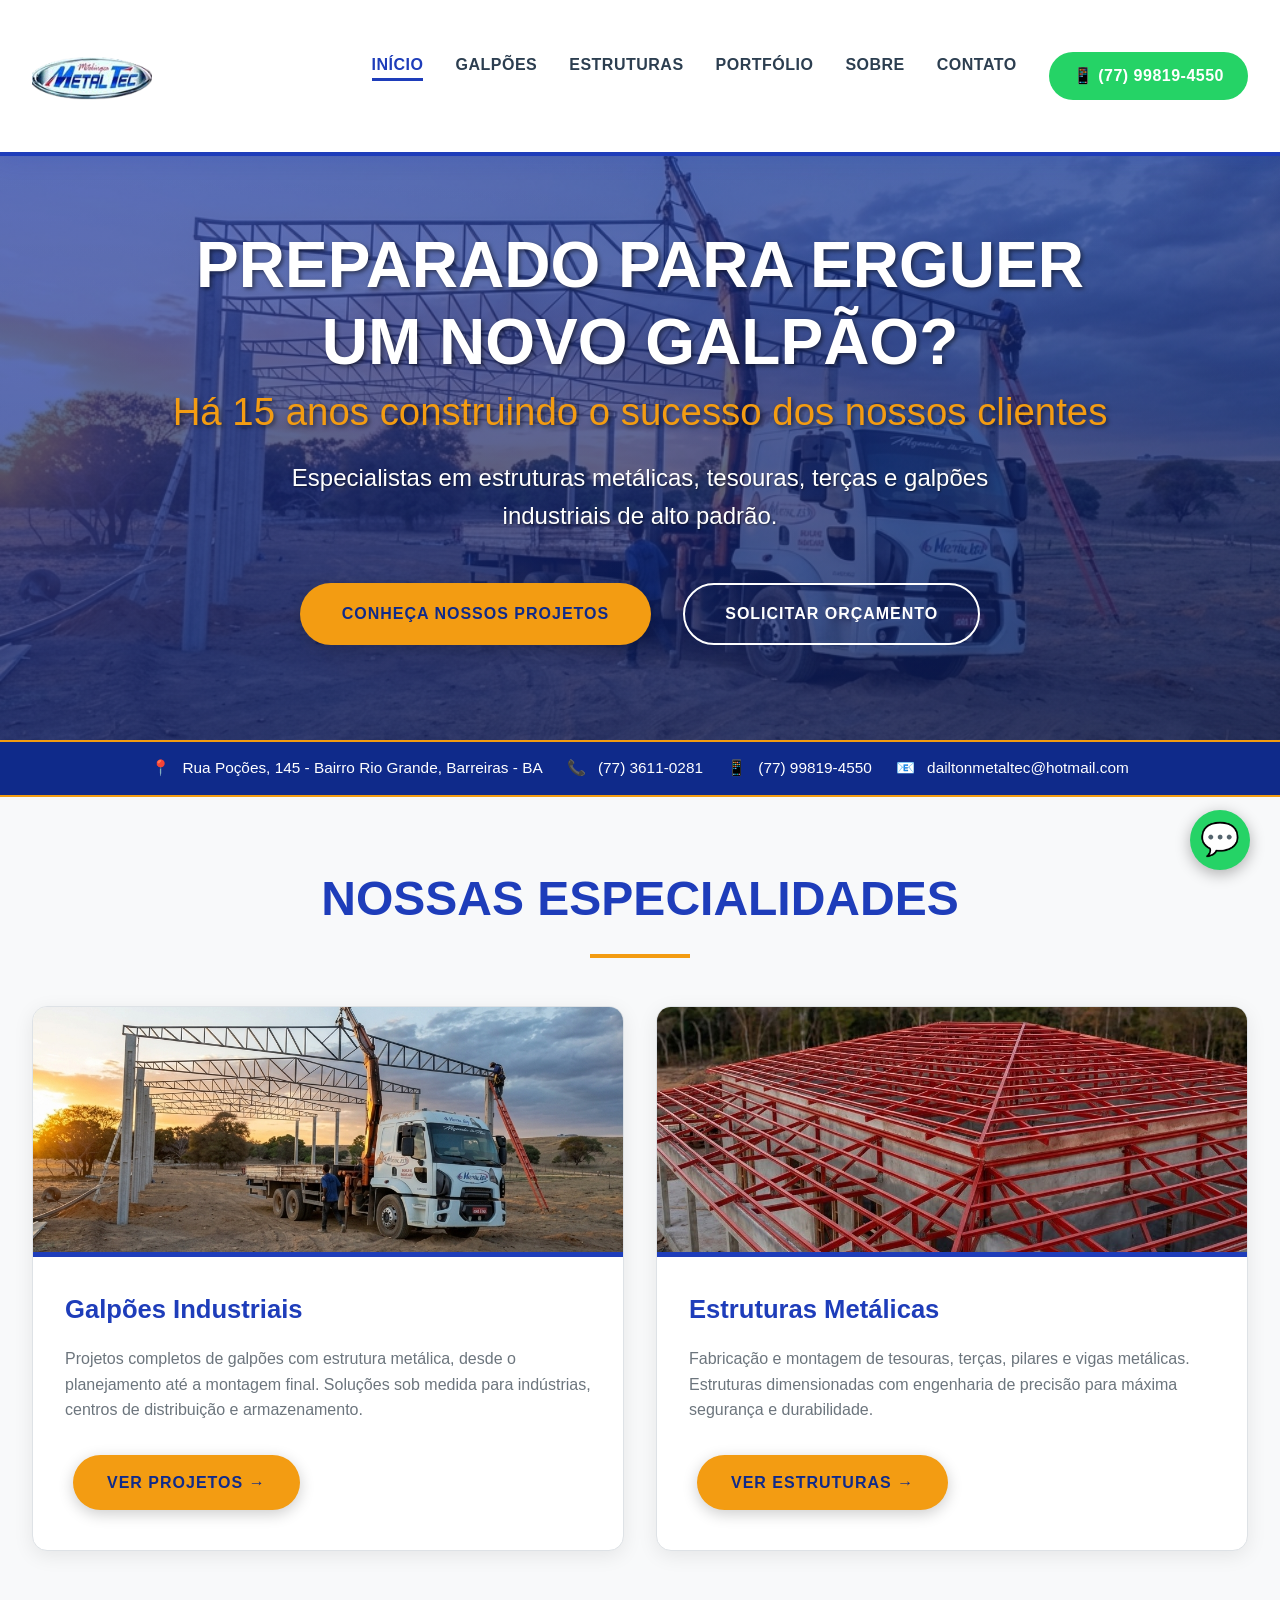
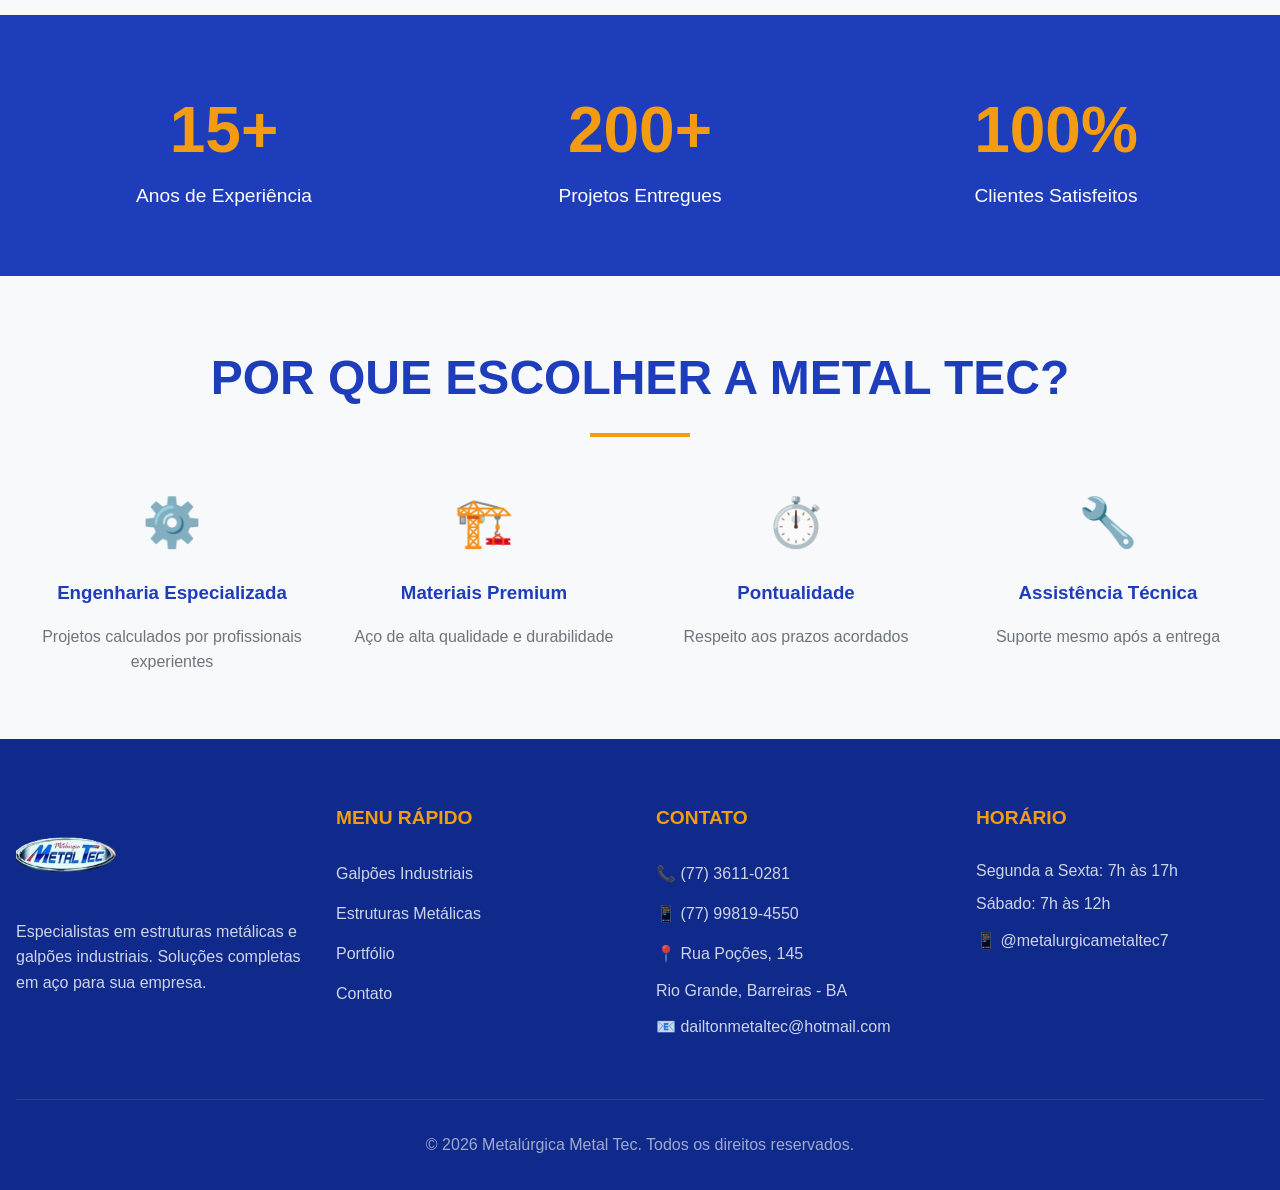
==== commit d157f343: "Add files via upload" ====
--- a/index.html
+++ b/index.html
@@ -86,7 +86,7 @@
                 <span>Há 15 anos construindo o sucesso dos nossos clientes</span>
             </h1>
             <p>Especialistas em estruturas metálicas, tesouras, terças e galpões industriais de alto padrão.</p>
-            <div style="display: flex; gap: 1rem; justify-content: center; flex-wrap: wrap;">
+            <div class="hero-actions">
                 <a href="galpoes.html" class="btn btn-primary">CONHEÇA NOSSOS PROJETOS</a>
                 <a href="contato.html" class="btn btn-outline">SOLICITAR ORÇAMENTO</a>
             </div>
@@ -129,7 +129,7 @@
     <!-- Números -->
     <section class="section" style="background: var(--metaltec-blue); color: white;">
         <div class="container">
-            <div style="display: grid; grid-template-columns: repeat(3, 1fr); gap: 2rem; text-align: center;">
+            <div class="stats-grid">
                 <div>
                     <div style="font-size: 4rem; font-weight: 800; color: var(--metaltec-orange);">15+</div>
                     <div style="font-size: 1.2rem;">Anos de Experiência</div>
@@ -150,7 +150,7 @@
     <section class="section">
         <div class="container">
             <h2 class="section-title">POR QUE ESCOLHER A METAL TEC?</h2>
-            <div style="display: grid; grid-template-columns: repeat(4, 1fr); gap: 2rem;">
+            <div class="differentials-grid">
                 <div style="text-align: center;">
                     <div style="font-size: 3rem; color: var(--metaltec-blue); margin-bottom: 1rem;">⚙️</div>
                     <h3 style="color: var(--metaltec-blue); margin-bottom: 1rem;">Engenharia Especializada</h3>
--- a/css/estilo.css
+++ b/css/estilo.css
@@ -30,6 +30,8 @@
 html {
     font-size: var(--font-size-base);
     scroll-behavior: smooth;
+    overflow-x: hidden;
+    width: 100%;
 }
 
 body {
@@ -38,6 +40,7 @@
     background-color: var(--light);
     overflow-x: hidden;
     width: 100%;
+    max-width: 100%;
     position: relative;
 }
 
@@ -811,59 +814,178 @@
     font-weight: bold;
 }
 
+
+
+/* ===== UTILITÁRIOS DE LAYOUT ===== */
+.hero-actions {
+    display: flex;
+    gap: 1rem;
+    justify-content: center;
+    flex-wrap: wrap;
+    width: 100%;
+}
+
+.feature-split-grid {
+    display: grid;
+    grid-template-columns: minmax(0, 1.1fr) minmax(0, 0.9fr);
+    gap: 3rem;
+    align-items: center;
+}
+
+.stats-grid {
+    display: grid;
+    grid-template-columns: repeat(3, minmax(0, 1fr));
+    gap: 2rem;
+    text-align: center;
+}
+
+.differentials-grid {
+    display: grid;
+    grid-template-columns: repeat(4, minmax(0, 1fr));
+    gap: 2rem;
+}
+
+.cta-box,
+.social-box {
+    border-radius: 15px;
+}
+
+.section-heading-lg {
+    color: var(--metaltec-blue);
+    font-size: clamp(1.7rem, 3vw, 2.5rem);
+    margin-bottom: 1.5rem;
+    line-height: 1.2;
+}
+
+.text-lg {
+    font-size: clamp(1rem, 1.8vw, 1.1rem);
+}
+
+img,
+iframe,
+video {
+    display: block;
+    max-width: 100%;
+}
+
+.header,
+.section,
+.footer,
+.container,
+.hero-content,
+.nav-menu,
+.info-bar,
+.card,
+.contato-form,
+.contato-info,
+.mapa,
+.portfolio-item,
+.servico-item,
+.valor-item {
+    max-width: 100%;
+}
+
 /* ===== MEDIA QUERIES DETALHADAS ===== */
 
 /* Extra small devices (phones, 600px and down) */
 @media only screen and (max-width: 600px) {
     .header-container {
         padding: 0.5rem 1rem;
-    }
-    
+        min-height: 84px;
+        gap: 0.5rem;
+    }
+    
+    .logo {
+        flex: 1;
+        min-width: 0;
+    }
+
     .logo img {
-        height: 70px;
+        height: 62px;
     }
     
     .hero, .hero-interno {
-        margin-top: 90px;
+        margin-top: 88px;
     }
     
     .hero {
-        min-height: 450px;
+        min-height: 420px;
         background-attachment: scroll;
     }
     
     .hero-content {
         padding: 2rem 1rem;
     }
+
+    .hero h1 {
+        font-size: 1.9rem;
+    }
+
+    .hero h1 span,
+    .hero-interno h1 span {
+        font-size: 1.05rem;
+    }
     
     .btn {
         display: block;
-        width: 90%;
-        margin: 0.5rem auto;
-        padding: 0.8rem 1rem;
-    }
-    
-    .hero .btn {
         width: 100%;
-        max-width: 300px;
+        margin: 0.5rem 0;
+        padding: 0.95rem 1rem;
+    }
+    
+    .hero .btn,
+    .contact-quick-actions .btn {
+        width: 100%;
+        max-width: none;
+    }
+
+    .hero-actions,
+    .contact-quick-actions,
+    .feature-split-grid,
+    .stats-grid,
+    .differentials-grid {
+        grid-template-columns: 1fr;
+        flex-direction: column;
+        gap: 1rem;
+    }
+
+    .feature-split-grid {
+        align-items: stretch;
+    }
+
+    .stats-grid > div,
+    .differentials-grid > div {
+        padding: 1rem;
+        border-radius: 12px;
+        background: rgba(255,255,255,0.06);
     }
     
     .info-bar {
         white-space: normal;
         font-size: 0.9rem;
-    }
-    
-    .info-bar span {
-        display: block;
-        margin: 0.3rem 0;
+        gap: 0.75rem;
+        padding: 0.85rem 0.9rem;
+    }
+
+    .info-bar a {
+        width: 100%;
+        text-align: left;
     }
     
     .section {
-        padding: 2rem 0.5rem;
-    }
-    
-    .card-content {
-        padding: 1.5rem;
+        padding: 2.25rem 0.75rem;
+    }
+
+    .section-title {
+        margin-bottom: 2rem;
+    }
+    
+    .card-content,
+    .servico-item,
+    .valor-item,
+    .contato-info,
+    .contato-form {
+        padding: 1.25rem;
     }
     
     .card-image {
@@ -871,26 +993,50 @@
     }
     
     .portfolio-item {
-        height: 250px;
+        height: 220px;
+    }
+
+    .portfolio-overlay {
+        transform: none;
+        padding: 1rem;
+        background: linear-gradient(to top, rgba(15,42,138,0.94), rgba(15,42,138,0.15));
+    }
+
+    .sobre-grid,
+    .contato-grid {
+        gap: 2rem;
     }
     
     .contato-item {
         flex-direction: column;
-        align-items: center;
+        align-items: flex-start;
+        text-align: left;
+        padding: 1rem;
+    }
+    
+    .contato-icon {
+        margin-bottom: 0.25rem;
+    }
+
+    .tabela-contato td {
+        padding: 0.75rem;
+    }
+    
+    .whatsapp-float {
+        bottom: 14px;
+        right: 14px;
+        width: 54px;
+        height: 54px;
+        font-size: 1.65rem;
+    }
+    
+    .footer-grid,
+    .footer-col {
         text-align: center;
     }
-    
-    .contato-icon {
-        margin-bottom: 0.5rem;
-    }
-    
-    .whatsapp-float {
-        bottom: 15px;
-        right: 15px;
-    }
-    
-    .footer-grid {
-        text-align: center;
+
+    .footer {
+        padding-bottom: 5.5rem;
     }
 }
 
@@ -922,15 +1068,26 @@
     }
     
     .cards-grid {
-        grid-template-columns: repeat(2, 1fr);
+        grid-template-columns: repeat(2, minmax(0, 1fr));
     }
     
     .portfolio-grid {
-        grid-template-columns: repeat(2, 1fr);
+        grid-template-columns: repeat(2, minmax(0, 1fr));
     }
     
     .servicos-lista {
-        grid-template-columns: repeat(2, 1fr);
+        grid-template-columns: repeat(2, minmax(0, 1fr));
+    }
+
+    .feature-split-grid,
+    .contato-grid,
+    .sobre-grid {
+        grid-template-columns: 1fr;
+        gap: 2rem;
+    }
+
+    .differentials-grid {
+        grid-template-columns: repeat(2, minmax(0, 1fr));
     }
 }
 
@@ -949,11 +1106,22 @@
     }
     
     .cards-grid {
-        grid-template-columns: repeat(2, 1fr);
+        grid-template-columns: repeat(2, minmax(0, 1fr));
     }
     
     .portfolio-grid {
-        grid-template-columns: repeat(2, 1fr);
+        grid-template-columns: repeat(2, minmax(0, 1fr));
+    }
+
+    .feature-split-grid,
+    .contato-grid,
+    .sobre-grid {
+        grid-template-columns: 1fr;
+        gap: 2rem;
+    }
+
+    .differentials-grid {
+        grid-template-columns: repeat(2, minmax(0, 1fr));
     }
 }
 
@@ -1180,3 +1348,43 @@
         font-size: 0.92rem;
     }
 }
+
+
+/* ===== CORREÇÕES ESTRITAS DE OVERFLOW MOBILE ===== */
+@media (max-width: 992px) {
+    * {
+        min-width: 0;
+    }
+
+    body.menu-open {
+        overflow: hidden;
+    }
+
+    .nav-menu {
+        width: 100%;
+        box-sizing: border-box;
+    }
+
+    .whatsapp-nav {
+        white-space: normal;
+    }
+}
+
+@media (max-width: 768px) {
+    [style*="grid-template-columns: 1fr 1fr"],
+    [style*="grid-template-columns: repeat(3, 1fr)"],
+    [style*="grid-template-columns: repeat(4, 1fr)"] {
+        display: grid !important;
+        grid-template-columns: 1fr !important;
+        gap: 1rem !important;
+    }
+
+    [style*="font-size: 4rem"] {
+        font-size: 2.6rem !important;
+    }
+
+    [style*="font-size: 2rem"],
+    [style*="font-size: 2.5rem"] {
+        line-height: 1.2;
+    }
+}
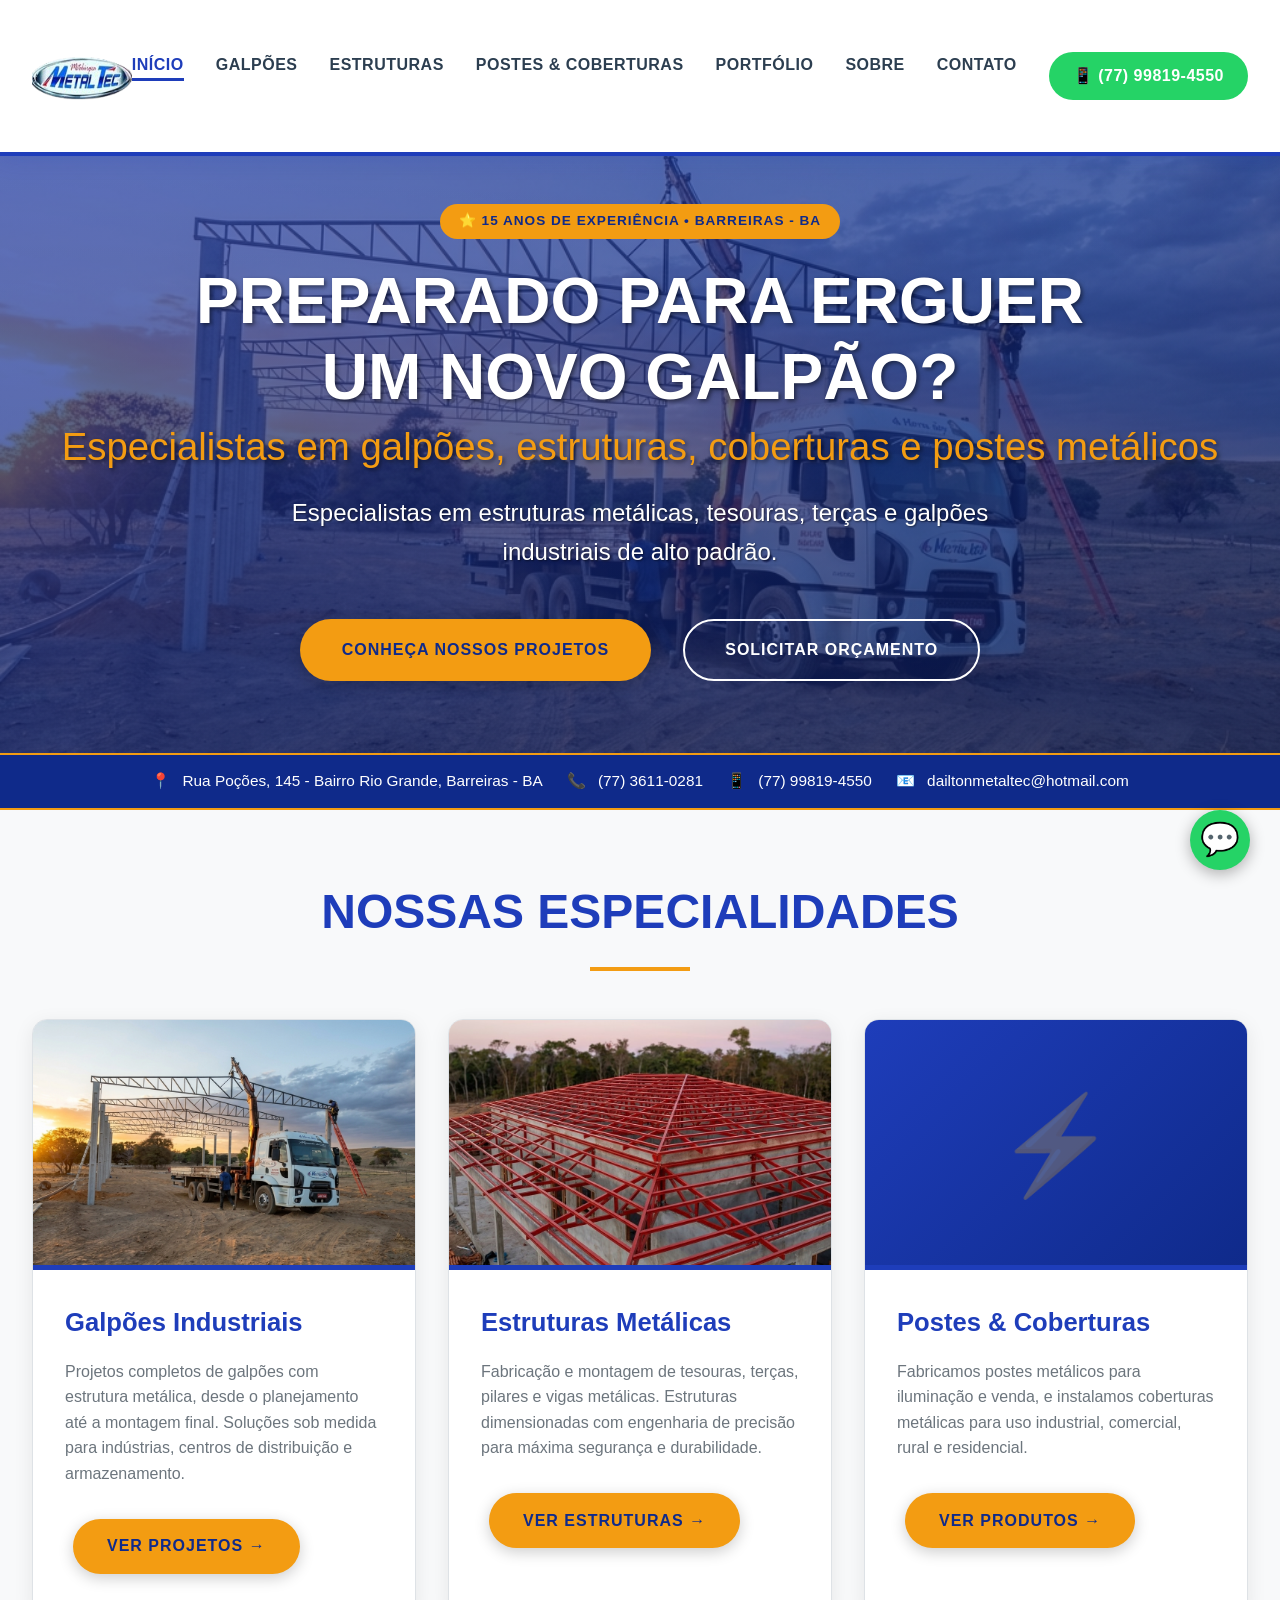
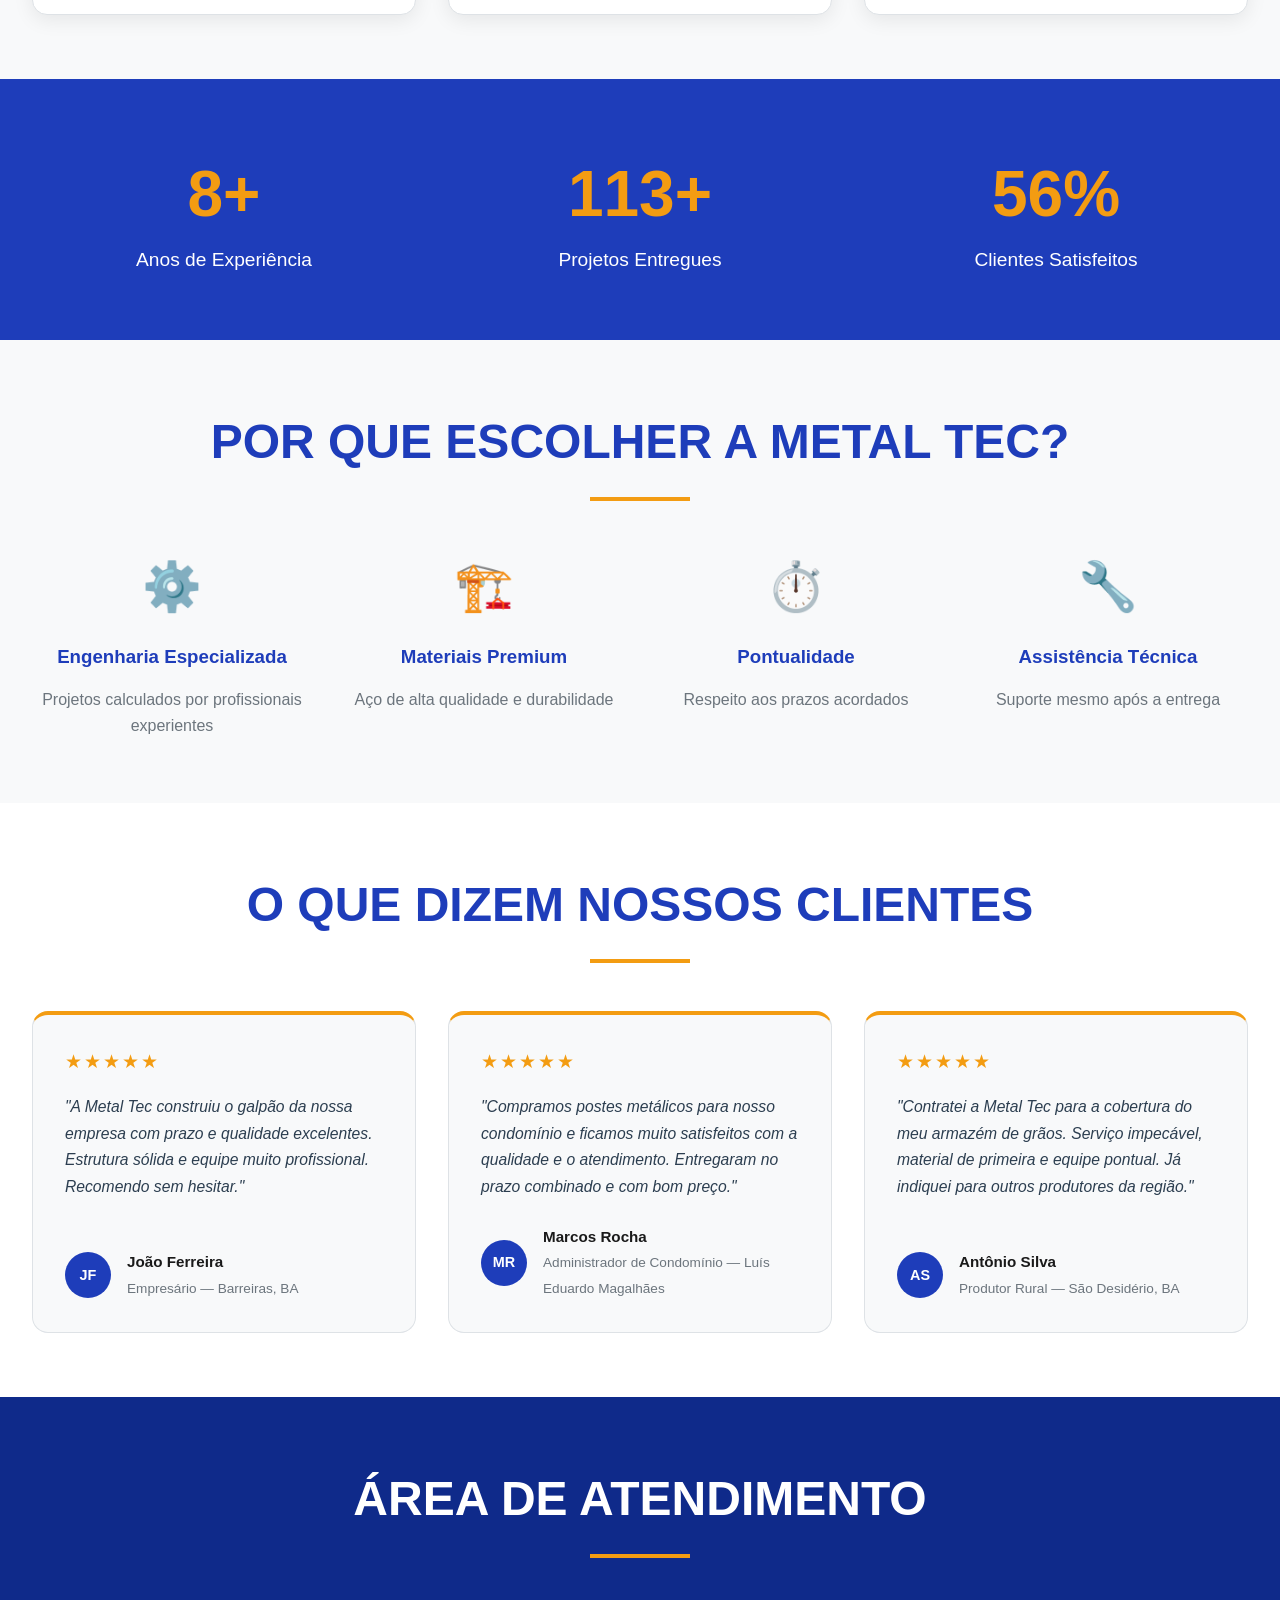
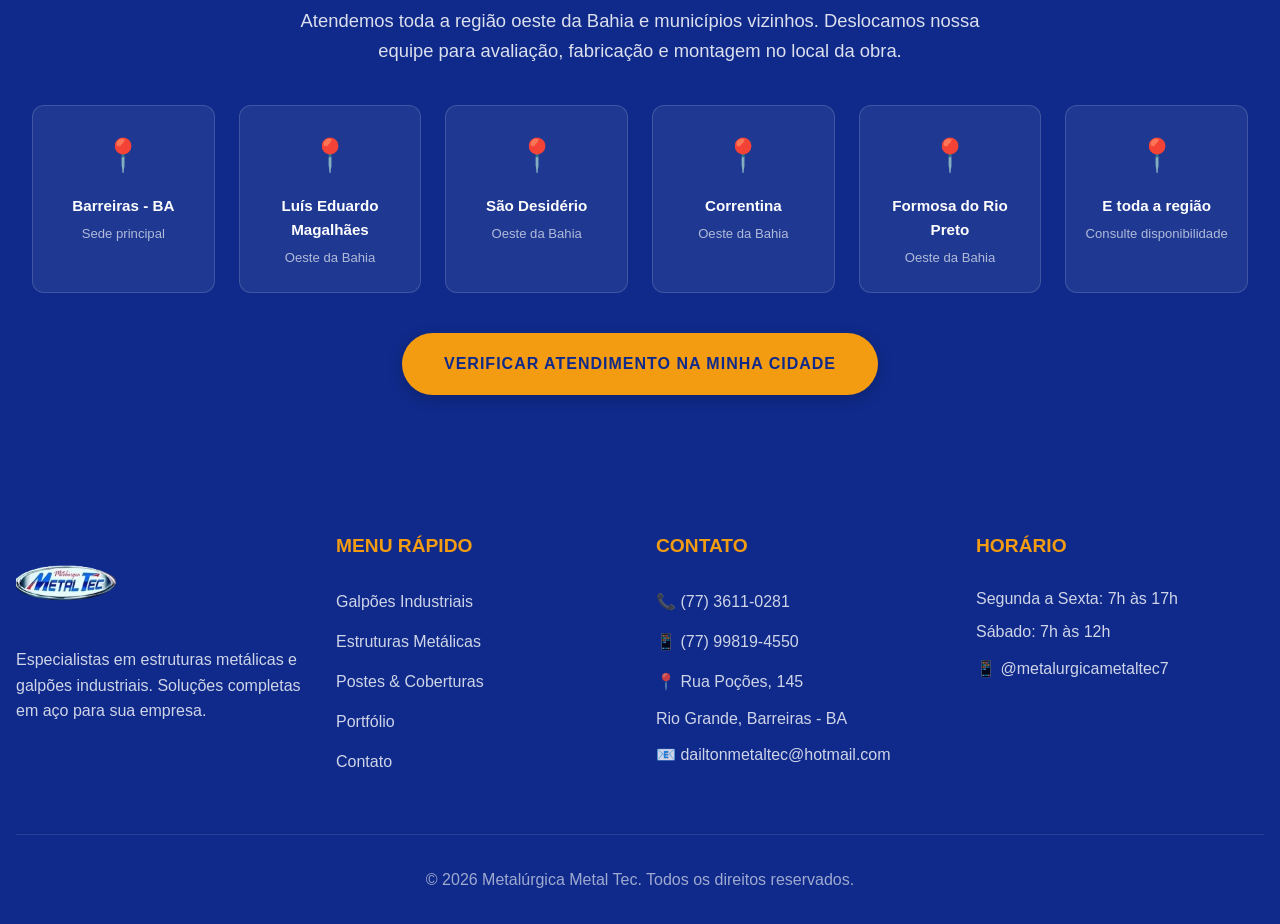
==== commit c85c7450: "Add files via upload" ====
--- a/index.html
+++ b/index.html
@@ -69,6 +69,7 @@
                     <li><a href="index.html" class="active">INÍCIO</a></li>
                     <li><a href="galpoes.html">GALPÕES</a></li>
                     <li><a href="estruturas.html">ESTRUTURAS</a></li>
+                    <li><a href="postes-coberturas.html">POSTES &amp; COBERTURAS</a></li>
                     <li><a href="portfolio.html">PORTFÓLIO</a></li>
                     <li><a href="sobre.html">SOBRE</a></li>
                     <li><a href="contato.html">CONTATO</a></li>
@@ -81,9 +82,10 @@
     <!-- Hero Section com imagem de fundo VISÍVEL -->
     <section class="hero">
         <div class="hero-content">
+            <div class="hero-badge">⭐ 15 Anos de Experiência • Barreiras - BA</div>
             <h1>
                 PREPARADO PARA ERGUER<br>UM NOVO GALPÃO?
-                <span>Há 15 anos construindo o sucesso dos nossos clientes</span>
+                <span>Especialistas em galpões, estruturas, coberturas e postes metálicos</span>
             </h1>
             <p>Especialistas em estruturas metálicas, tesouras, terças e galpões industriais de alto padrão.</p>
             <div class="hero-actions">
@@ -106,7 +108,7 @@
         <div class="container">
             <h2 class="section-title">NOSSAS ESPECIALIDADES</h2>
             <div class="cards-grid">
-                <div class="card">
+                <div class="card fade-in">
                     <div class="card-image" style="background-image: url('imagens/galpao-destaque.jpg')"></div>
                     <div class="card-content">
                         <h3>Galpões Industriais</h3>
@@ -114,7 +116,7 @@
                         <a href="galpoes.html" class="btn btn-primary" style="padding: 0.8rem 2rem;">VER PROJETOS →</a>
                     </div>
                 </div>
-                <div class="card">
+                <div class="card fade-in">
                     <div class="card-image" style="background-image: url('imagens/estrutura-destaque.jpg')"></div>
                     <div class="card-content">
                         <h3>Estruturas Metálicas</h3>
@@ -122,6 +124,14 @@
                         <a href="estruturas.html" class="btn btn-primary" style="padding: 0.8rem 2rem;">VER ESTRUTURAS →</a>
                     </div>
                 </div>
+                <div class="card fade-in">
+                    <div class="card-image card-image--postes"></div>
+                    <div class="card-content">
+                        <h3>Postes & Coberturas</h3>
+                        <p>Fabricamos postes metálicos para iluminação e venda, e instalamos coberturas metálicas para uso industrial, comercial, rural e residencial.</p>
+                        <a href="postes-coberturas.html" class="btn btn-primary" style="padding: 0.8rem 2rem;">VER PRODUTOS →</a>
+                    </div>
+                </div>
             </div>
         </div>
     </section>
@@ -131,15 +141,15 @@
         <div class="container">
             <div class="stats-grid">
                 <div>
-                    <div style="font-size: 4rem; font-weight: 800; color: var(--metaltec-orange);">15+</div>
+                    <div style="font-size: 4rem; font-weight: 800; color: var(--metaltec-orange);" data-count="15" data-suffix="+">0</div>
                     <div style="font-size: 1.2rem;">Anos de Experiência</div>
                 </div>
                 <div>
-                    <div style="font-size: 4rem; font-weight: 800; color: var(--metaltec-orange);">200+</div>
+                    <div style="font-size: 4rem; font-weight: 800; color: var(--metaltec-orange);" data-count="200" data-suffix="+">0</div>
                     <div style="font-size: 1.2rem;">Projetos Entregues</div>
                 </div>
                 <div>
-                    <div style="font-size: 4rem; font-weight: 800; color: var(--metaltec-orange);">100%</div>
+                    <div style="font-size: 4rem; font-weight: 800; color: var(--metaltec-orange);" data-count="100" data-suffix="%">0</div>
                     <div style="font-size: 1.2rem;">Clientes Satisfeitos</div>
                 </div>
             </div>
@@ -151,27 +161,112 @@
         <div class="container">
             <h2 class="section-title">POR QUE ESCOLHER A METAL TEC?</h2>
             <div class="differentials-grid">
-                <div style="text-align: center;">
+                <div style="text-align: center;" class="fade-in">
                     <div style="font-size: 3rem; color: var(--metaltec-blue); margin-bottom: 1rem;">⚙️</div>
                     <h3 style="color: var(--metaltec-blue); margin-bottom: 1rem;">Engenharia Especializada</h3>
                     <p style="color: var(--gray);">Projetos calculados por profissionais experientes</p>
                 </div>
-                <div style="text-align: center;">
+                <div style="text-align: center;" class="fade-in">
                     <div style="font-size: 3rem; color: var(--metaltec-blue); margin-bottom: 1rem;">🏗️</div>
                     <h3 style="color: var(--metaltec-blue); margin-bottom: 1rem;">Materiais Premium</h3>
                     <p style="color: var(--gray);">Aço de alta qualidade e durabilidade</p>
                 </div>
-                <div style="text-align: center;">
+                <div style="text-align: center;" class="fade-in">
                     <div style="font-size: 3rem; color: var(--metaltec-blue); margin-bottom: 1rem;">⏱️</div>
                     <h3 style="color: var(--metaltec-blue); margin-bottom: 1rem;">Pontualidade</h3>
                     <p style="color: var(--gray);">Respeito aos prazos acordados</p>
                 </div>
-                <div style="text-align: center;">
+                <div style="text-align: center;" class="fade-in">
                     <div style="font-size: 3rem; color: var(--metaltec-blue); margin-bottom: 1rem;">🔧</div>
                     <h3 style="color: var(--metaltec-blue); margin-bottom: 1rem;">Assistência Técnica</h3>
                     <p style="color: var(--gray);">Suporte mesmo após a entrega</p>
                 </div>
             </div>
+        </div>
+    </section>
+
+    <!-- Depoimentos -->
+    <section class="section" style="background: var(--white);">
+        <div class="container">
+            <h2 class="section-title">O QUE DIZEM NOSSOS CLIENTES</h2>
+            <div class="depoimentos-grid">
+                <div class="depoimento-card fade-in">
+                    <div class="depoimento-stars">★★★★★</div>
+                    <p class="depoimento-texto">"A Metal Tec construiu o galpão da nossa empresa com prazo e qualidade excelentes. Estrutura sólida e equipe muito profissional. Recomendo sem hesitar."</p>
+                    <div class="depoimento-autor">
+                        <div class="depoimento-avatar">JF</div>
+                        <div>
+                            <strong>João Ferreira</strong>
+                            <span>Empresário — Barreiras, BA</span>
+                        </div>
+                    </div>
+                </div>
+                <div class="depoimento-card fade-in">
+                    <div class="depoimento-stars">★★★★★</div>
+                    <p class="depoimento-texto">"Compramos postes metálicos para nosso condomínio e ficamos muito satisfeitos com a qualidade e o atendimento. Entregaram no prazo combinado e com bom preço."</p>
+                    <div class="depoimento-autor">
+                        <div class="depoimento-avatar">MR</div>
+                        <div>
+                            <strong>Marcos Rocha</strong>
+                            <span>Administrador de Condomínio — Luís Eduardo Magalhães</span>
+                        </div>
+                    </div>
+                </div>
+                <div class="depoimento-card fade-in">
+                    <div class="depoimento-stars">★★★★★</div>
+                    <p class="depoimento-texto">"Contratei a Metal Tec para a cobertura do meu armazém de grãos. Serviço impecável, material de primeira e equipe pontual. Já indiquei para outros produtores da região."</p>
+                    <div class="depoimento-autor">
+                        <div class="depoimento-avatar">AS</div>
+                        <div>
+                            <strong>Antônio Silva</strong>
+                            <span>Produtor Rural — São Desidério, BA</span>
+                        </div>
+                    </div>
+                </div>
+            </div>
+        </div>
+    </section>
+
+    <!-- Área de Atendimento -->
+    <section class="section" style="background: var(--metaltec-blue-dark); color: white;">
+        <div class="container" style="text-align: center;">
+            <h2 class="section-title light">ÁREA DE ATENDIMENTO</h2>
+            <p style="font-size: 1.15rem; max-width: 700px; margin: 0 auto 2.5rem; color: rgba(255,255,255,0.85);">
+                Atendemos toda a região oeste da Bahia e municípios vizinhos. Deslocamos nossa equipe para avaliação, fabricação e montagem no local da obra.
+            </p>
+            <div class="area-grid">
+                <div class="area-item fade-in">
+                    <div style="font-size: 2rem; margin-bottom: 0.5rem;">📍</div>
+                    <strong>Barreiras - BA</strong>
+                    <span>Sede principal</span>
+                </div>
+                <div class="area-item fade-in">
+                    <div style="font-size: 2rem; margin-bottom: 0.5rem;">📍</div>
+                    <strong>Luís Eduardo Magalhães</strong>
+                    <span>Oeste da Bahia</span>
+                </div>
+                <div class="area-item fade-in">
+                    <div style="font-size: 2rem; margin-bottom: 0.5rem;">📍</div>
+                    <strong>São Desidério</strong>
+                    <span>Oeste da Bahia</span>
+                </div>
+                <div class="area-item fade-in">
+                    <div style="font-size: 2rem; margin-bottom: 0.5rem;">📍</div>
+                    <strong>Correntina</strong>
+                    <span>Oeste da Bahia</span>
+                </div>
+                <div class="area-item fade-in">
+                    <div style="font-size: 2rem; margin-bottom: 0.5rem;">📍</div>
+                    <strong>Formosa do Rio Preto</strong>
+                    <span>Oeste da Bahia</span>
+                </div>
+                <div class="area-item fade-in">
+                    <div style="font-size: 2rem; margin-bottom: 0.5rem;">📍</div>
+                    <strong>E toda a região</strong>
+                    <span>Consulte disponibilidade</span>
+                </div>
+            </div>
+            <a href="https://wa.me/5577998194550?text=Olá,%20vim%20pelo%20site%20da%20Metal%20Tec%20e%20quero%20verificar%20se%20vocês%20atendem%20minha%20cidade." class="btn btn-primary" style="margin-top: 2.5rem; background: var(--metaltec-orange); color: var(--metaltec-blue-dark);" target="_blank" rel="noopener noreferrer">VERIFICAR ATENDIMENTO NA MINHA CIDADE</a>
         </div>
     </section>
 
@@ -186,6 +281,7 @@
                 <h4>MENU RÁPIDO</h4>
                 <p><a href="galpoes.html">Galpões Industriais</a></p>
                 <p><a href="estruturas.html">Estruturas Metálicas</a></p>
+                <p><a href="postes-coberturas.html">Postes &amp; Coberturas</a></p>
                 <p><a href="portfolio.html">Portfólio</a></p>
                 <p><a href="contato.html">Contato</a></p>
             </div>
--- a/css/estilo.css
+++ b/css/estilo.css
@@ -1388,3 +1388,169 @@
         line-height: 1.2;
     }
 }
+
+
+/* ===== MELHORIAS 2026 ===== */
+
+/* Card postes placeholder */
+.card-image--postes {
+    background: linear-gradient(135deg, var(--metaltec-blue), var(--metaltec-blue-dark));
+    display: flex;
+    align-items: center;
+    justify-content: center;
+    position: relative;
+}
+.card-image--postes::before {
+    content: "⚡";
+    font-size: 6rem;
+    opacity: 0.25;
+    position: absolute;
+}
+
+/* Animações de entrada */
+.fade-in {
+    opacity: 0;
+    transform: translateY(28px);
+    transition: opacity 0.6s ease, transform 0.6s ease;
+}
+.fade-in.visible {
+    opacity: 1;
+    transform: translateY(0);
+}
+
+/* Depoimentos */
+.depoimentos-grid {
+    display: grid;
+    grid-template-columns: repeat(auto-fit, minmax(min(100%, 300px), 1fr));
+    gap: 2rem;
+    margin-top: 2rem;
+}
+
+.depoimento-card {
+    background: var(--light);
+    border-radius: 16px;
+    padding: 2rem;
+    border: 1px solid var(--border);
+    border-top: 4px solid var(--metaltec-orange);
+    transition: box-shadow 0.3s, transform 0.3s;
+    display: flex;
+    flex-direction: column;
+    gap: 1rem;
+}
+
+.depoimento-card:hover {
+    box-shadow: 0 8px 30px rgba(30, 61, 186, 0.12);
+    transform: translateY(-6px);
+}
+
+.depoimento-stars {
+    color: var(--metaltec-orange);
+    font-size: 1.2rem;
+    letter-spacing: 2px;
+}
+
+.depoimento-texto {
+    color: var(--metaltec-gray);
+    font-style: italic;
+    line-height: 1.7;
+    flex: 1;
+    font-size: 0.98rem;
+}
+
+.depoimento-autor {
+    display: flex;
+    align-items: center;
+    gap: 1rem;
+    margin-top: 0.5rem;
+}
+
+.depoimento-avatar {
+    width: 46px;
+    height: 46px;
+    border-radius: 50%;
+    background: var(--metaltec-blue);
+    color: white;
+    display: flex;
+    align-items: center;
+    justify-content: center;
+    font-weight: 700;
+    font-size: 0.9rem;
+    flex-shrink: 0;
+}
+
+.depoimento-autor strong {
+    display: block;
+    color: var(--dark);
+    font-size: 0.95rem;
+}
+
+.depoimento-autor span {
+    color: var(--gray);
+    font-size: 0.85rem;
+}
+
+/* Área de Atendimento */
+.area-grid {
+    display: grid;
+    grid-template-columns: repeat(auto-fit, minmax(min(100%, 180px), 1fr));
+    gap: 1.5rem;
+    margin-top: 1rem;
+}
+
+.area-item {
+    background: rgba(255,255,255,0.07);
+    border: 1px solid rgba(255,255,255,0.15);
+    border-radius: 12px;
+    padding: 1.5rem 1rem;
+    display: flex;
+    flex-direction: column;
+    gap: 0.3rem;
+    align-items: center;
+    transition: background 0.3s;
+}
+
+.area-item:hover {
+    background: rgba(255,255,255,0.14);
+}
+
+.area-item strong {
+    color: white;
+    font-size: 0.95rem;
+    text-align: center;
+}
+
+.area-item span {
+    color: rgba(255,255,255,0.65);
+    font-size: 0.82rem;
+    text-align: center;
+}
+
+/* Hero highlight badge */
+.hero-badge {
+    display: inline-block;
+    background: var(--metaltec-orange);
+    color: var(--metaltec-blue-dark);
+    font-weight: 700;
+    font-size: 0.85rem;
+    padding: 0.4rem 1.2rem;
+    border-radius: 50px;
+    text-transform: uppercase;
+    letter-spacing: 1px;
+    margin-bottom: 1.5rem;
+    animation: pulse-badge 2s ease-in-out infinite;
+}
+
+@keyframes pulse-badge {
+    0%, 100% { box-shadow: 0 0 0 0 rgba(243,156,18,0.4); }
+    50% { box-shadow: 0 0 0 8px rgba(243,156,18,0); }
+}
+
+/* Responsive tweaks for new sections */
+@media (max-width: 600px) {
+    .depoimentos-grid {
+        grid-template-columns: 1fr;
+    }
+    .area-grid {
+        grid-template-columns: repeat(2, 1fr);
+    }
+}
